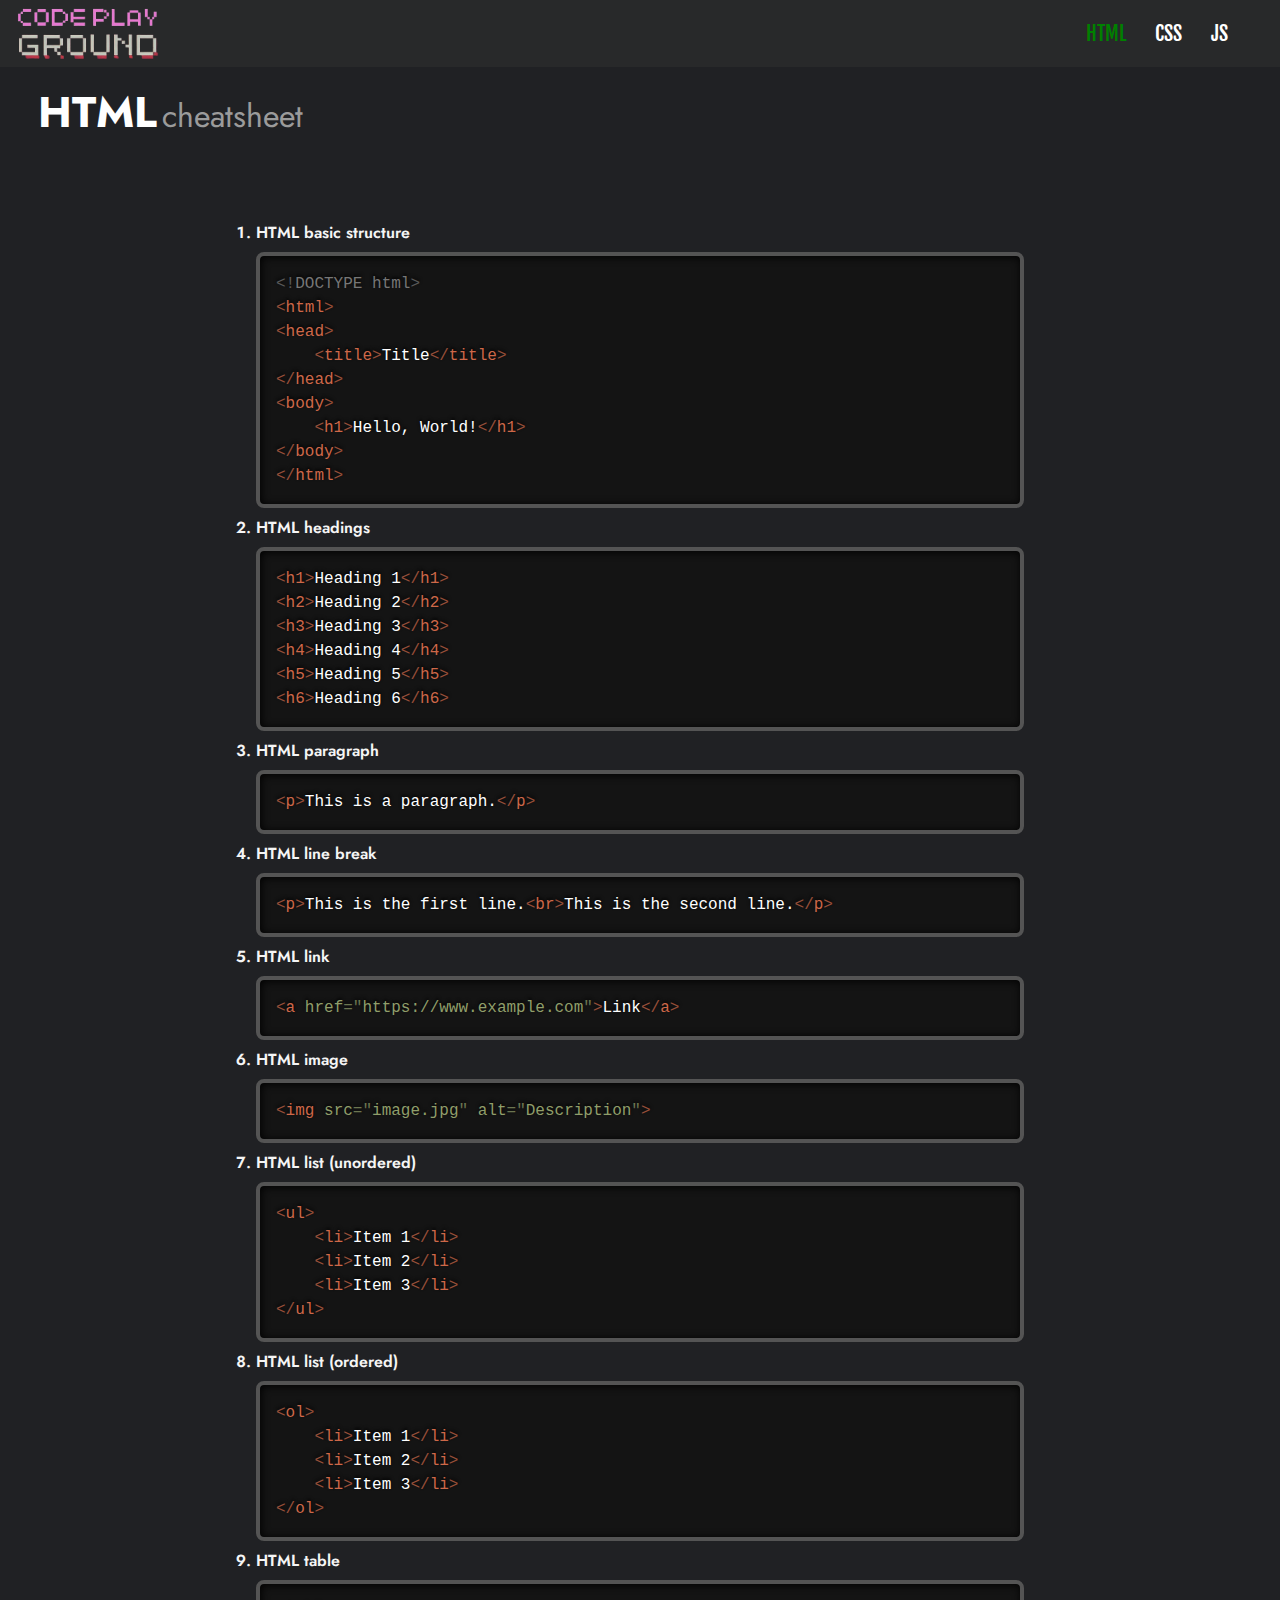
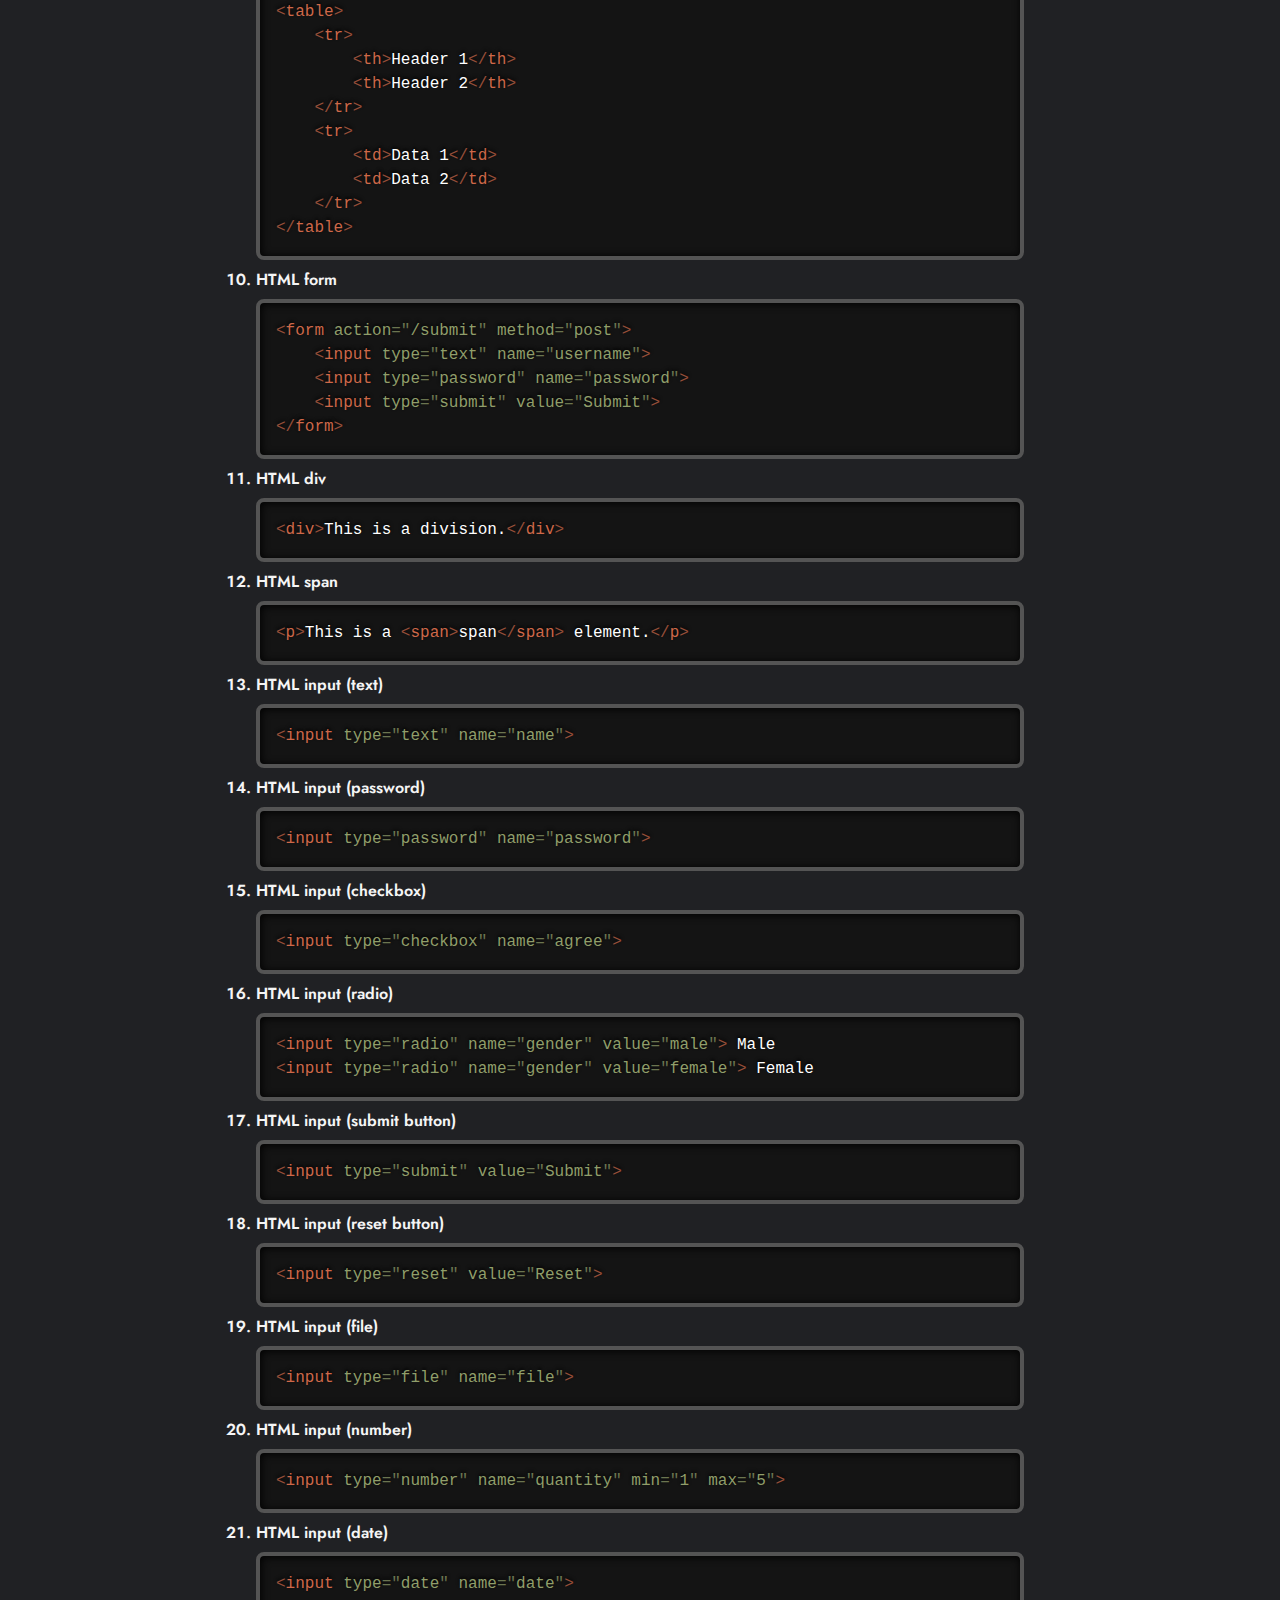
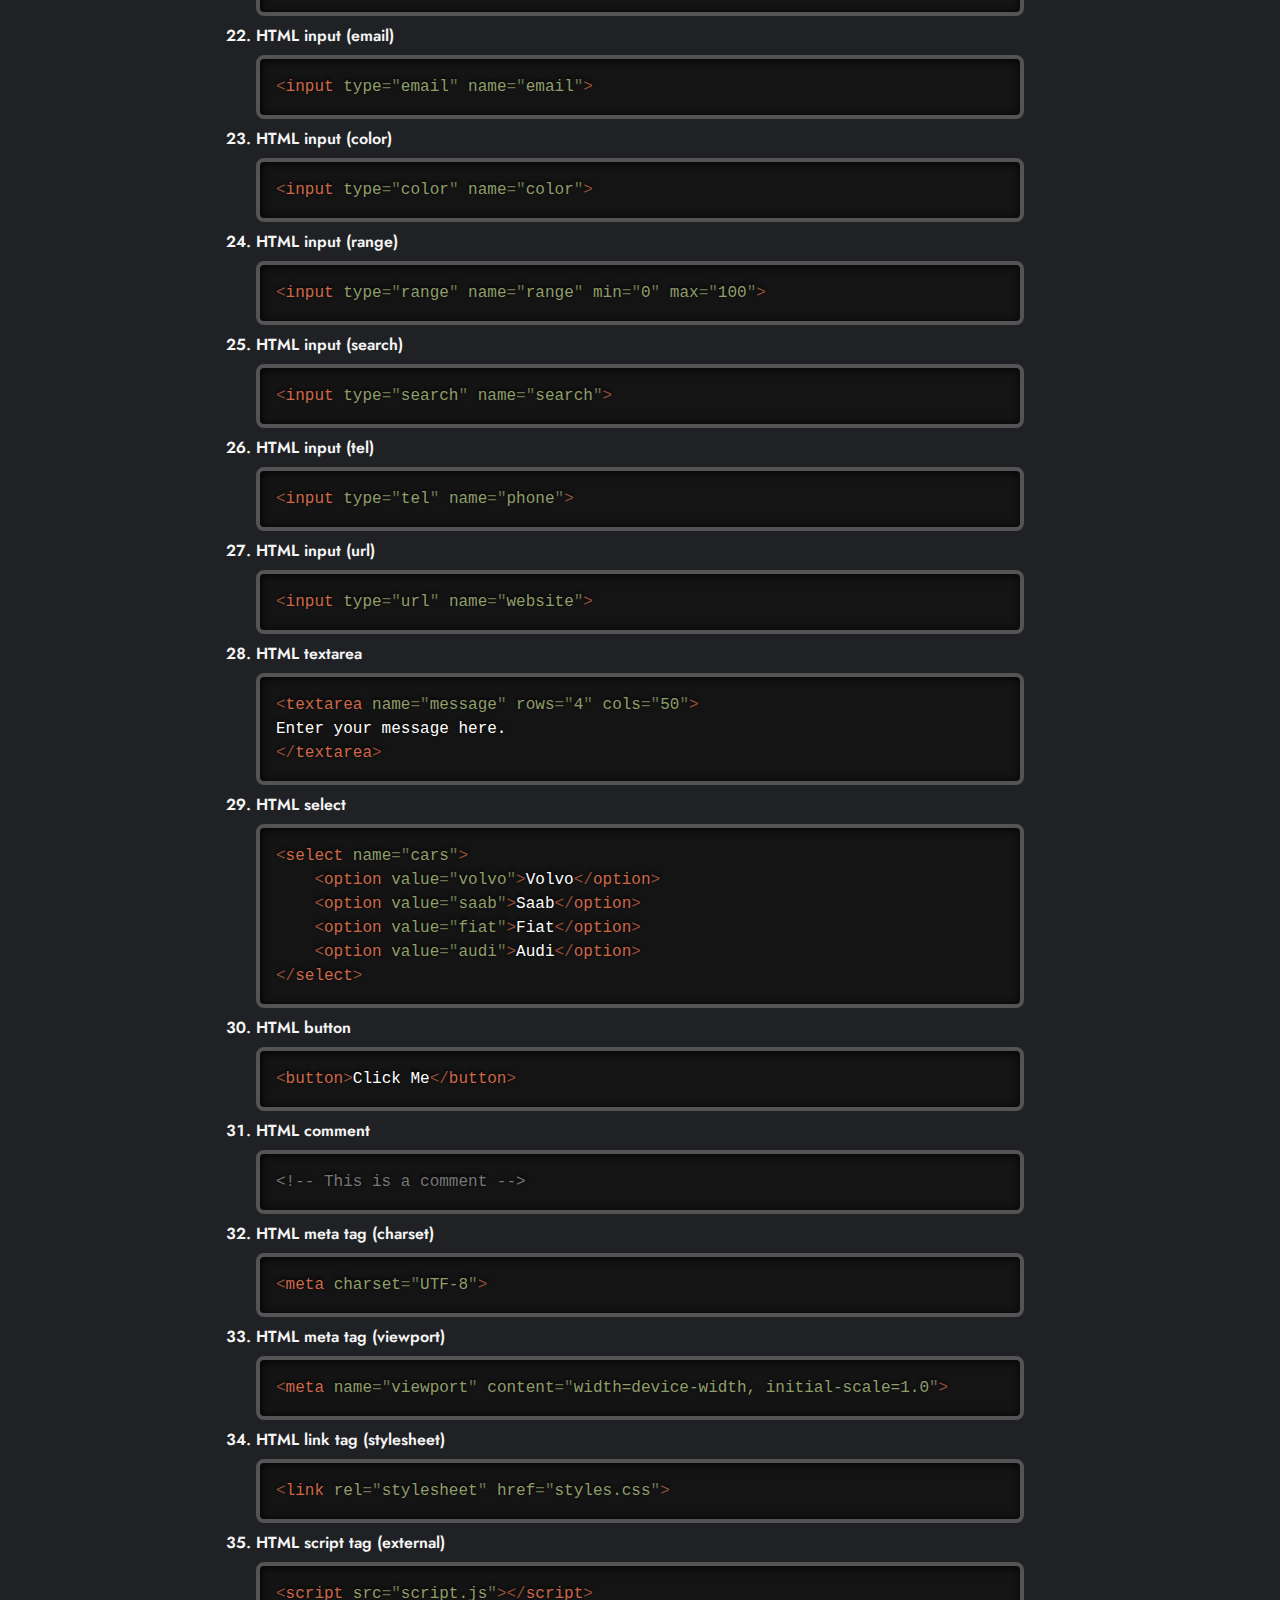
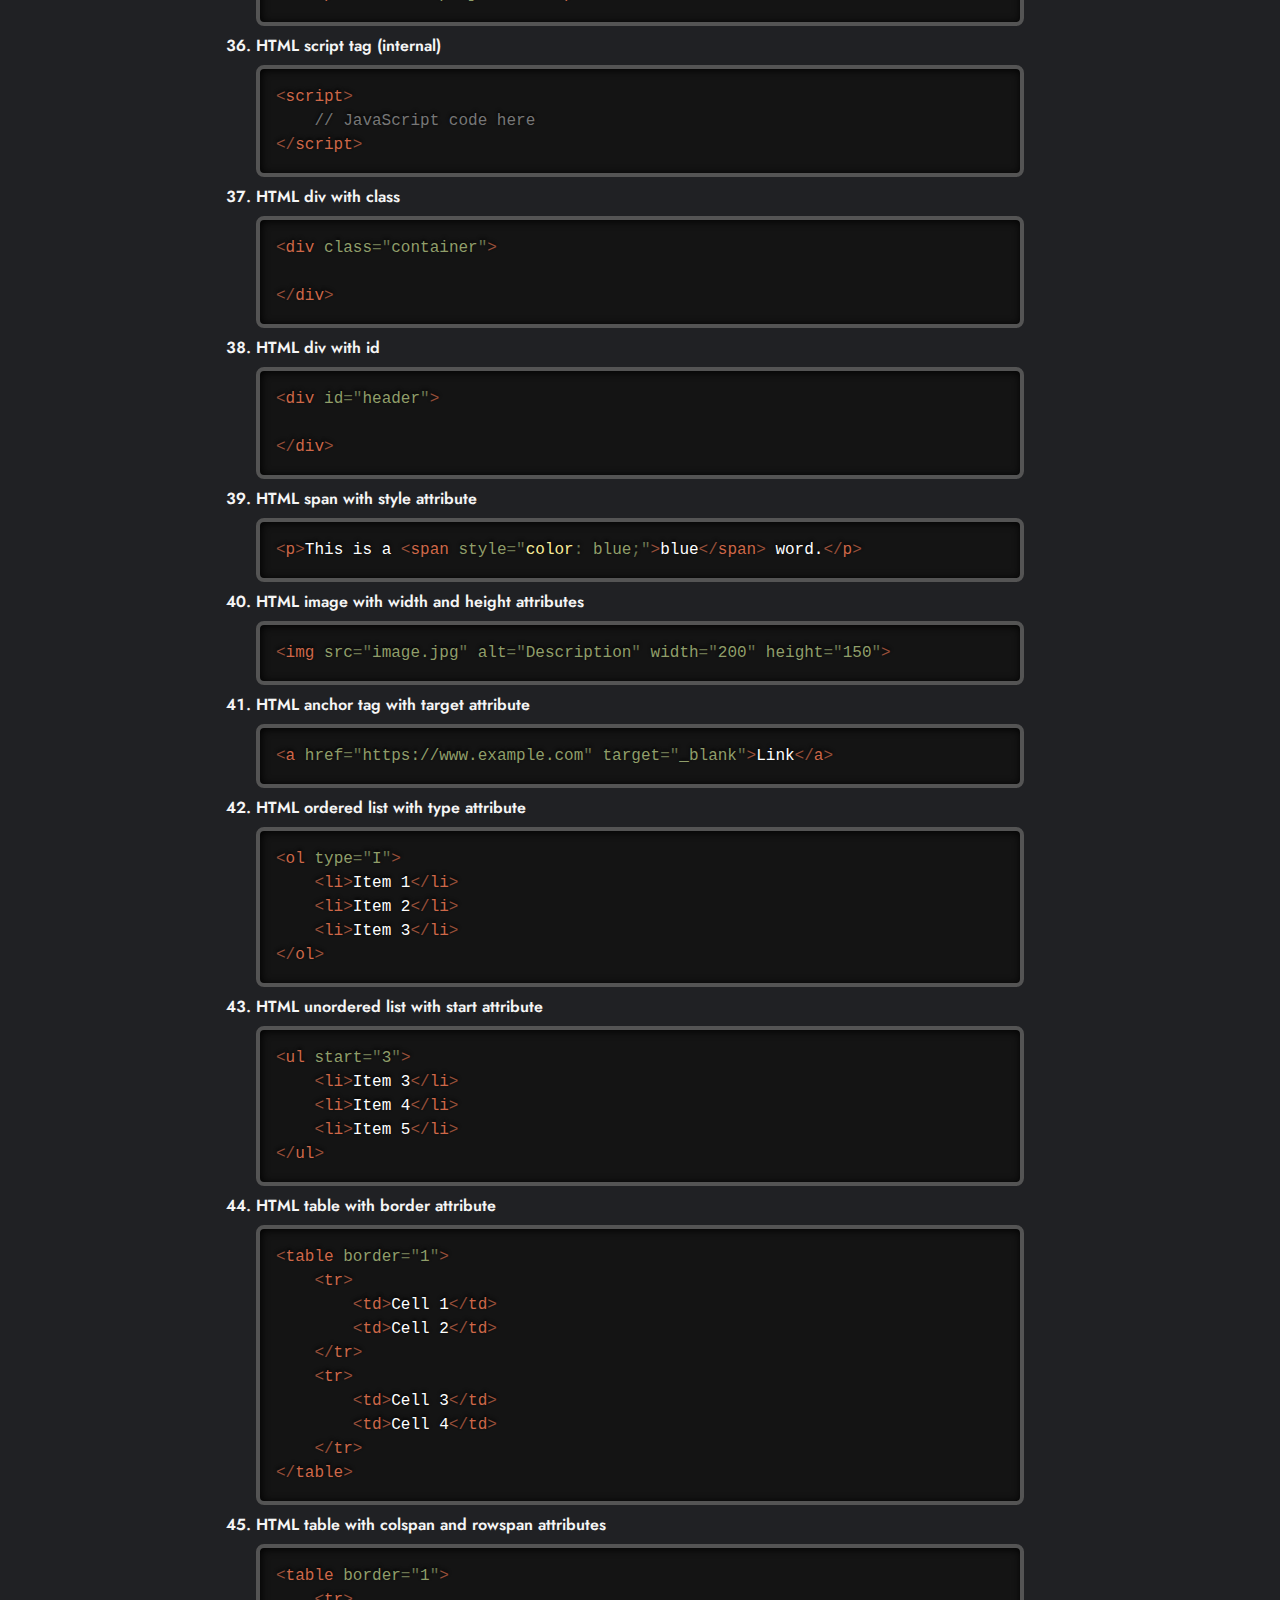
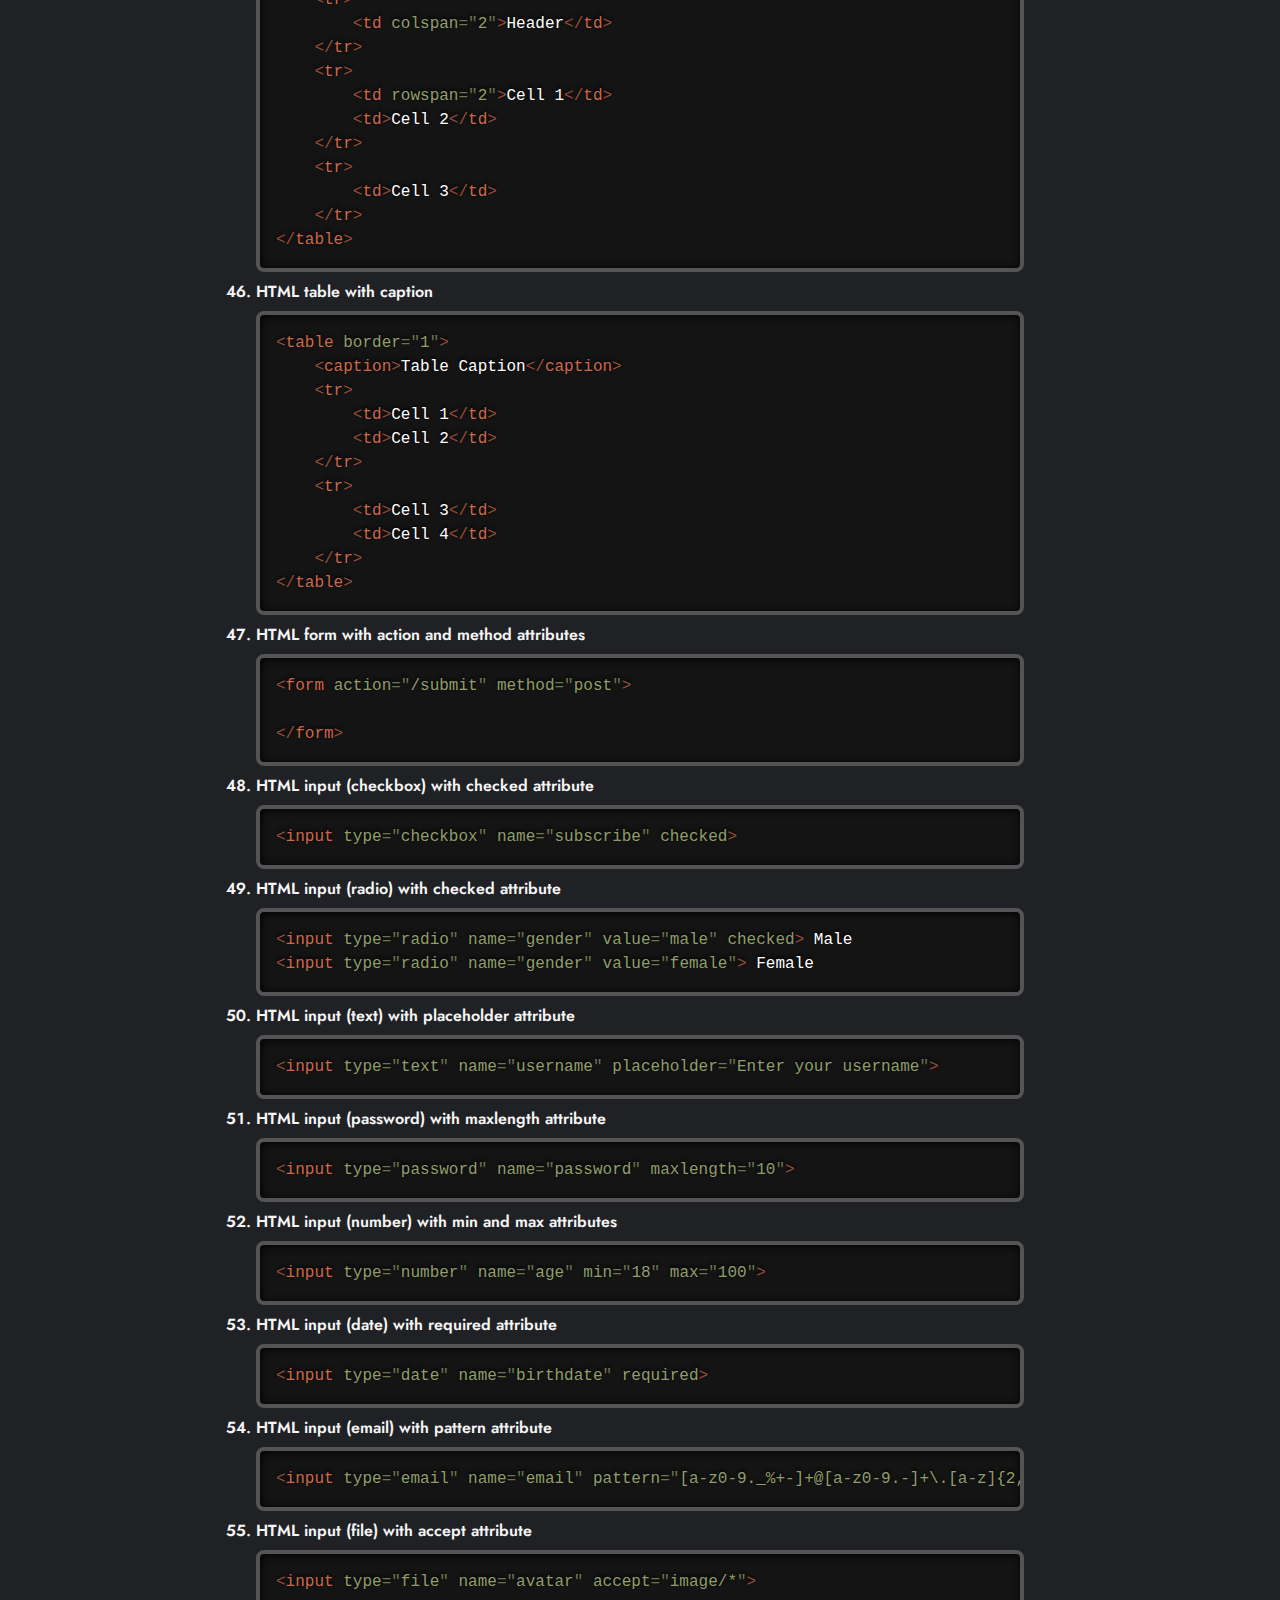
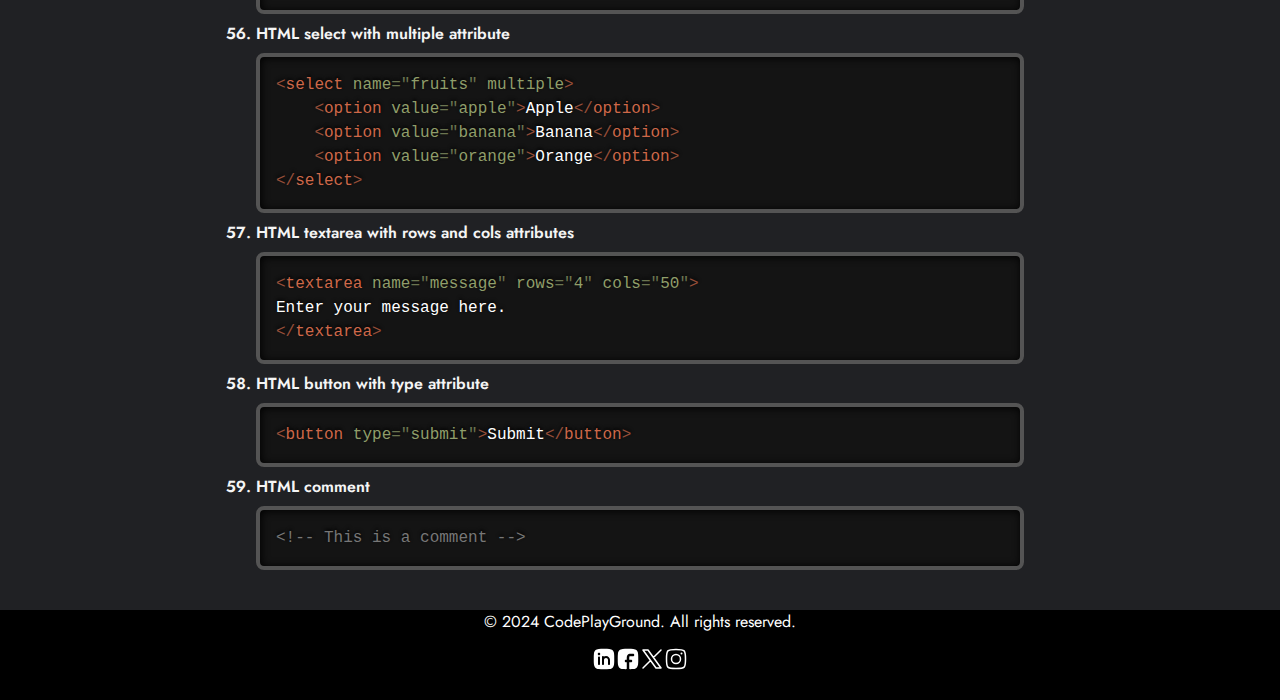
==== Cheatsheet/index.html @ c12b6647 "Initial commit" ====
<!DOCTYPE html>
<html lang="en">

<head>
    <meta charset="UTF-8">
    <meta name="viewport" content="width=device-width, initial-scale=1.0">
    <title>CodePlayGround · The most popular HTML, CSS, and JS library in the world.</title>
    <link rel="shortcut icon" href="img/fav.png" type="image/x-icon">
    <link rel="stylesheet" href="prism.css">
    <script src="js/prism.js"></script>
    <style>
        @import url('https://fonts.googleapis.com/css2?family=Fjalla+One&display=swap');
        @import url('https://fonts.googleapis.com/css2?family=Jost:ital,wght@0,100..900;1,100..900&display=swap');

        ::-webkit-scrollbar {
            width: 8px;
        }

        /* Track */
        ::-webkit-scrollbar-track {
            background: rgba(87, 87, 87, 0.475);
            /* Dark background color */
        }

        /* Handle */
        ::-webkit-scrollbar-thumb {
            background: grey;
        }

        /* Handle on hover */
        ::-webkit-scrollbar-thumb:hover {
            background: rgb(82, 82, 82);
            /* Darker color on hover */
        }

        * {
            margin: 0;
            padding: 0;
            font-optical-sizing: auto;
        }

        body {
            font-family: "Jost", sans-serif;
            background-color: #202124;

        }

        nav {
            display: flex;
            align-items: center;
            justify-content: space-between;
            background-color: #28292a;
            color: white;
            height: 67px;
        }

        nav a {
            font-family: "Fjalla One", sans-serif;
            text-decoration: none;
            color: whitesmoke;
            font-weight: 200;
            position: relative;
            right: 40px;
            margin: 12px;
            font-size: 20px;
        }

        nav a:hover {
            transition: all 0.3s;
            color: green;

        }

        .logo img {
            width: 175px;
            bottom: -3px;
            position: relative;
        }

        .logo svg {
            width: 34px;
        }

        .content {
            font-weight: 600;
        }

        .container {
            width: 60vw;
            margin: auto;
            padding: 32px 0;
        }

        .container ol li {
            font-weight: 600;
            color: whitesmoke;
        }

        .one a {
            color: green;
        }

        .two a {
            color: white;
        }

        .three a {
            color: white;
        }

        #progress {
            position: fixed;
            bottom: 20px;
            right: 10px;
            height: 60px;
            width: 60px;
            display: none;
            place-items: center;
            border-radius: 50%;
            box-shadow: 0 0 10px rgba(0, 0, 0, 0.2);
            cursor: pointer;

        }

        #progress-value {
            display: block;
            height: calc(100% - 15px);
            width: calc(100% - 15px);
            background-color: whitesmoke;
            border-radius: 50%;
            display: grid;
            place-items: center;
            font-size: 35px;
            color: black;
            font-weight: 700;
        }

        html {
            scroll-behavior: smooth;
        }

        .main {
            margin-left: 38px;
            margin-top: 14px;
        }

        footer {
            background-color: black;
            height: 7vw;
        }

        .footer {
            display: flex;
            justify-content: center;
            text-align: center;
            bottom: -14px;
            position: relative;
        }
        .copyright{
            display: flex;
            justify-content: center;
        }
    </style>
</head>

<body>
    <nav>
        <span class="logo">
            <img src="img/logo.png" alt="">
        </span>
        <span>
            <span class="one">
                <a href="">HTML</a>
                </div>
                <span class="two">
                    <a href="css.html">CSS</a>
                </span>
                <span class="three">
                    <a href="js.html">JS</a>
                </span>
            </span>
    </nav>
    <div class="main">
        <h1 style="color: white; font-size: 43px;">HTML</h1><span style="top: -50px;
    position: relative;
    left: 124px;
    font-size: 32px;color: #9b9b9b;">cheatsheet</span>
    </div>
    <div class="container">
        <ol>
            <li>HTML basic structure</li>
            <pre class="lang-html"><code>&lt;!DOCTYPE html&gt;
&lt;html&gt;
&lt;head&gt;
    &lt;title&gt;Title&lt;/title&gt;
&lt;/head&gt;
&lt;body&gt;
    &lt;h1&gt;Hello, World!&lt;/h1&gt;
&lt;/body&gt;
&lt;/html&gt;</code></pre>
            <li>HTML headings</li>
            <pre class="lang-html"><code>&lt;h1&gt;Heading 1&lt;/h1&gt;
&lt;h2&gt;Heading 2&lt;/h2&gt;
&lt;h3&gt;Heading 3&lt;/h3&gt;
&lt;h4&gt;Heading 4&lt;/h4&gt;
&lt;h5&gt;Heading 5&lt;/h5&gt;
&lt;h6&gt;Heading 6&lt;/h6&gt;</code></pre>
            <li>HTML paragraph</li>
            <pre class="lang-html"><code>&lt;p&gt;This is a paragraph.&lt;/p&gt;</code></pre>
            <li>HTML line break</li>
            <pre
                class="lang-html"><code>&lt;p&gt;This is the first line.&lt;br&gt;This is the second line.&lt;/p&gt;</code></pre>
            <li>HTML link</li>
            <pre class="lang-html"><code>&lt;a href="https://www.example.com"&gt;Link&lt;/a&gt;</code></pre>
            <li>HTML image</li>
            <pre class="lang-html"><code>&lt;img src="image.jpg" alt="Description"&gt;</code></pre>
            <li>HTML list (unordered)</li>
            <pre class="lang-html"><code>&lt;ul&gt;
    &lt;li&gt;Item 1&lt;/li&gt;
    &lt;li&gt;Item 2&lt;/li&gt;
    &lt;li&gt;Item 3&lt;/li&gt;
&lt;/ul&gt;</code></pre>
            <li>HTML list (ordered)</li>
            <pre class="lang-html"><code>&lt;ol&gt;
    &lt;li&gt;Item 1&lt;/li&gt;
    &lt;li&gt;Item 2&lt;/li&gt;
    &lt;li&gt;Item 3&lt;/li&gt;
&lt;/ol&gt;</code></pre>
            <li>HTML table</li>
            <pre class="lang-html"><code>&lt;table&gt;
    &lt;tr&gt;
        &lt;th&gt;Header 1&lt;/th&gt;
        &lt;th&gt;Header 2&lt;/th&gt;
    &lt;/tr&gt;
    &lt;tr&gt;
        &lt;td&gt;Data 1&lt;/td&gt;
        &lt;td&gt;Data 2&lt;/td&gt;
    &lt;/tr&gt;
&lt;/table&gt;</code></pre>
            <li>HTML form</li>
            <pre class="lang-html"><code>&lt;form action="/submit" method="post"&gt;
    &lt;input type="text" name="username"&gt;
    &lt;input type="password" name="password"&gt;
    &lt;input type="submit" value="Submit"&gt;
&lt;/form&gt;</code></pre>
            <li>HTML div</li>
            <pre class="lang-html"><code>&lt;div&gt;This is a division.&lt;/div&gt;</code></pre>
            <li>HTML span</li>
            <pre
                class="lang-html"><code>&lt;p&gt;This is a &lt;span&gt;span&lt;/span&gt; element.&lt;/p&gt;</code></pre>
            <li>HTML input (text)</li>
            <pre class="lang-html"><code>&lt;input type="text" name="name"&gt;</code></pre>
            <li>HTML input (password)</li>
            <pre class="lang-html"><code>&lt;input type="password" name="password"&gt;</code></pre>
            <li>HTML input (checkbox)</li>
            <pre class="lang-html"><code>&lt;input type="checkbox" name="agree"&gt;</code></pre>
            <li>HTML input (radio)</li>
            <pre class="lang-html"><code>&lt;input type="radio" name="gender" value="male"&gt; Male
&lt;input type="radio" name="gender" value="female"&gt; Female</code></pre>
            <li>HTML input (submit button)</li>
            <pre class="lang-html"><code>&lt;input type="submit" value="Submit"&gt;</code></pre>
            <li>HTML input (reset button)</li>
            <pre class="lang-html"><code>&lt;input type="reset" value="Reset"&gt;</code></pre>
            <li>HTML input (file)</li>
            <pre class="lang-html"><code>&lt;input type="file" name="file"&gt;</code></pre>
            <li>HTML input (number)</li>
            <pre class="lang-html"><code>&lt;input type="number" name="quantity" min="1" max="5"&gt;</code></pre>
            <li>HTML input (date)</li>
            <pre class="lang-html"><code>&lt;input type="date" name="date"&gt;</code></pre>
            <li>HTML input (email)</li>
            <pre class="lang-html"><code>&lt;input type="email" name="email"&gt;</code></pre>
            <li>HTML input (color)</li>
            <pre class="lang-html"><code>&lt;input type="color" name="color"&gt;</code></pre>
            <li>HTML input (range)</li>
            <pre class="lang-html"><code>&lt;input type="range" name="range" min="0" max="100"&gt;</code></pre>
            <li>HTML input (search)</li>
            <pre class="lang-html"><code>&lt;input type="search" name="search"&gt;</code></pre>
            <li>HTML input (tel)</li>
            <pre class="lang-html"><code>&lt;input type="tel" name="phone"&gt;</code></pre>
            <li>HTML input (url)</li>
            <pre class="lang-html"><code>&lt;input type="url" name="website"&gt;</code></pre>
            <li>HTML textarea</li>
            <pre class="lang-html"><code>&lt;textarea name="message" rows="4" cols="50"&gt;
Enter your message here.
&lt;/textarea&gt;</code></pre>
            <li>HTML select</li>
            <pre class="lang-html"><code>&lt;select name="cars"&gt;
    &lt;option value="volvo"&gt;Volvo&lt;/option&gt;
    &lt;option value="saab"&gt;Saab&lt;/option&gt;
    &lt;option value="fiat"&gt;Fiat&lt;/option&gt;
    &lt;option value="audi"&gt;Audi&lt;/option&gt;
&lt;/select&gt;</code></pre>
            <li>HTML button</li>
            <pre class="lang-html"><code>&lt;button&gt;Click Me&lt;/button&gt;</code></pre>
            <li>HTML comment</li>
            <pre class="lang-html"><code>&lt;!-- This is a comment --&gt;</code></pre>
            <li>HTML meta tag (charset)</li>
            <pre class="lang-html"><code>&lt;meta charset="UTF-8"&gt;</code></pre>
            <li>HTML meta tag (viewport)</li>
            <pre
                class="lang-html"><code>&lt;meta name="viewport" content="width=device-width, initial-scale=1.0"&gt;</code></pre>
            <li>HTML link tag (stylesheet)</li>
            <pre class="lang-html"><code>&lt;link rel="stylesheet" href="styles.css"&gt;</code></pre>
            <li>HTML script tag (external)</li>
            <pre class="lang-html"><code>&lt;script src="script.js"&gt;&lt;/script&gt;</code></pre>
            <li>HTML script tag (internal)</li>
            <pre class="lang-html"><code>&lt;script&gt;
    // JavaScript code here
&lt;/script&gt;</code></pre>
            <li>HTML div with class</li>
            <pre class="lang-html"><code>&lt;div class="container"&gt;
    <!-- Content here -->
&lt;/div&gt;</code></pre>
            <li>HTML div with id</li>
            <pre class="lang-html"><code>&lt;div id="header"&gt;
    <!-- Header content here -->
&lt;/div&gt;</code></pre>
            <li>HTML span with style attribute</li>
            <pre
                class="lang-html"><code>&lt;p&gt;This is a &lt;span style="color: blue;"&gt;blue&lt;/span&gt; word.&lt;/p&gt;</code></pre>
            <li>HTML image with width and height attributes</li>
            <pre
                class="lang-html"><code>&lt;img src="image.jpg" alt="Description" width="200" height="150"&gt;</code></pre>
            <li>HTML anchor tag with target attribute</li>
            <pre
                class="lang-html"><code>&lt;a href="https://www.example.com" target="_blank"&gt;Link&lt;/a&gt;</code></pre>
            <li>HTML ordered list with type attribute</li>
            <pre class="lang-html"><code>&lt;ol type="I"&gt;
    &lt;li&gt;Item 1&lt;/li&gt;
    &lt;li&gt;Item 2&lt;/li&gt;
    &lt;li&gt;Item 3&lt;/li&gt;
&lt;/ol&gt;</code></pre>
            <li>HTML unordered list with start attribute</li>
            <pre class="lang-html"><code>&lt;ul start="3"&gt;
    &lt;li&gt;Item 3&lt;/li&gt;
    &lt;li&gt;Item 4&lt;/li&gt;
    &lt;li&gt;Item 5&lt;/li&gt;
&lt;/ul&gt;</code></pre>
            <li>HTML table with border attribute</li>
            <pre class="lang-html"><code>&lt;table border="1"&gt;
    &lt;tr&gt;
        &lt;td&gt;Cell 1&lt;/td&gt;
        &lt;td&gt;Cell 2&lt;/td&gt;
    &lt;/tr&gt;
    &lt;tr&gt;
        &lt;td&gt;Cell 3&lt;/td&gt;
        &lt;td&gt;Cell 4&lt;/td&gt;
    &lt;/tr&gt;
&lt;/table&gt;</code></pre>
            <li>HTML table with colspan and rowspan attributes</li>
            <pre class="lang-html"><code>&lt;table border="1"&gt;
    &lt;tr&gt;
        &lt;td colspan="2"&gt;Header&lt;/td&gt;
    &lt;/tr&gt;
    &lt;tr&gt;
        &lt;td rowspan="2"&gt;Cell 1&lt;/td&gt;
        &lt;td&gt;Cell 2&lt;/td&gt;
    &lt;/tr&gt;
    &lt;tr&gt;
        &lt;td&gt;Cell 3&lt;/td&gt;
    &lt;/tr&gt;
&lt;/table&gt;</code></pre>
            <li>HTML table with caption</li>
            <pre class="lang-html"><code>&lt;table border="1"&gt;
    &lt;caption&gt;Table Caption&lt;/caption&gt;
    &lt;tr&gt;
        &lt;td&gt;Cell 1&lt;/td&gt;
        &lt;td&gt;Cell 2&lt;/td&gt;
    &lt;/tr&gt;
    &lt;tr&gt;
        &lt;td&gt;Cell 3&lt;/td&gt;
        &lt;td&gt;Cell 4&lt;/td&gt;
    &lt;/tr&gt;
&lt;/table&gt;</code></pre>
            <li>HTML form with action and method attributes</li>
            <pre class="lang-html"><code>&lt;form action="/submit" method="post"&gt;
    <!-- Form inputs here -->
&lt;/form&gt;</code></pre>
            <li>HTML input (checkbox) with checked attribute</li>
            <pre class="lang-html"><code>&lt;input type="checkbox" name="subscribe" checked&gt;</code></pre>
            <li>HTML input (radio) with checked attribute</li>
            <pre class="lang-html"><code>&lt;input type="radio" name="gender" value="male" checked&gt; Male
&lt;input type="radio" name="gender" value="female"&gt; Female</code></pre>
            <li>HTML input (text) with placeholder attribute</li>
            <pre
                class="lang-html"><code>&lt;input type="text" name="username" placeholder="Enter your username"&gt;</code></pre>
            <li>HTML input (password) with maxlength attribute</li>
            <pre class="lang-html"><code>&lt;input type="password" name="password" maxlength="10"&gt;</code></pre>
            <li>HTML input (number) with min and max attributes</li>
            <pre class="lang-html"><code>&lt;input type="number" name="age" min="18" max="100"&gt;</code></pre>
            <li>HTML input (date) with required attribute</li>
            <pre class="lang-html"><code>&lt;input type="date" name="birthdate" required&gt;</code></pre>
            <li>HTML input (email) with pattern attribute</li>
            <pre
                class="lang-html"><code>&lt;input type="email" name="email" pattern="[a-z0-9._%+-]+@[a-z0-9.-]+\.[a-z]{2,}$"&gt;</code></pre>
            <li>HTML input (file) with accept attribute</li>
            <pre class="lang-html"><code>&lt;input type="file" name="avatar" accept="image/*"&gt;</code></pre>
            <li>HTML select with multiple attribute</li>
            <pre class="lang-html"><code>&lt;select name="fruits" multiple&gt;
    &lt;option value="apple"&gt;Apple&lt;/option&gt;
    &lt;option value="banana"&gt;Banana&lt;/option&gt;
    &lt;option value="orange"&gt;Orange&lt;/option&gt;
&lt;/select&gt;</code></pre>
            <li>HTML textarea with rows and cols attributes</li>
            <pre class="lang-html"><code>&lt;textarea name="message" rows="4" cols="50"&gt;
Enter your message here.
&lt;/textarea&gt;</code></pre>
            <li>HTML button with type attribute</li>
            <pre class="lang-html"><code>&lt;button type="submit"&gt;Submit&lt;/button&gt;</code></pre>
            <li>HTML comment</li>
            <pre class="lang-html"><code>&lt;!-- This is a comment --&gt;</code></pre>


            <div id="progress">
                <span id="progress-value"><svg xmlns="http://www.w3.org/2000/svg" viewBox="0 0 24 24" width="24"
                        height="24" color="#000000" fill="none">
                        <path d="M18 15C18 15 13.5811 9.00001 12 9C10.4188 8.99999 6 15 6 15" stroke="currentColor"
                            stroke-width="3.5" stroke-linecap="round" stroke-linejoin="round" />
                    </svg></span>
            </div>
        </ol>
    </div>

    <footer>
        <div class="copyright">
            <p style="color: white;">&copy; 2024 CodePlayGround. All rights reserved.</p>
        </div>
        <div class="footer">
            <a href="https://www.linkedin.com/in/arhamhussain/"><img class="" src="svg/linkedin.svg"></a>
            <a href="https://www.facebook.com"><img class="" src="svg/fb.svg"></a>
            <a href="https://www.twitter.com"><img class="" src="svg/x.svg"></a>
            <a href="https://www.instagram.com"><img class="" src="svg/insta.svg"></a>
        </div>
    </footer>
</body>

</html>
---- Cheatsheet/prism.css ----
/* PrismJS 1.29.0
https://prismjs.com/download.html#themes=prism-twilight&languages=markup+css+clike+javascript&plugins=toolbar+copy-to-clipboard */
code[class*=language-],
pre[class*=language-] {
    color: #fff;
    background: 0 0;
    font-family: Consolas, Monaco, 'Andale Mono', 'Ubuntu Mono', monospace;
    font-size: 1em;
    text-align: left;
    text-shadow: 0 -.1em .2em #000;
    white-space: pre;
    word-spacing: normal;
    word-break: normal;
    word-wrap: normal;
    line-height: 1.5;
    -moz-tab-size: 4;
    -o-tab-size: 4;
    tab-size: 4;
    -webkit-hyphens: none;
    -moz-hyphens: none;
    -ms-hyphens: none;
    hyphens: none
}

:not(pre)>code[class*=language-],
pre[class*=language-] {
    background: #141414
}

pre[class*=language-] {
    border-radius: .5em;
    border: .3em solid #545454;
    box-shadow: 1px 1px .5em #000 inset;
    margin: .5em 0;
    overflow: auto;
    padding: 1em
}

pre[class*=language-]::-moz-selection {
    background: #27292a
}

pre[class*=language-]::selection {
    background: #27292a
}

code[class*=language-] ::-moz-selection,
code[class*=language-]::-moz-selection,
pre[class*=language-] ::-moz-selection,
pre[class*=language-]::-moz-selection {
    text-shadow: none;
    background: hsla(0, 0%, 93%, .15)
}

code[class*=language-] ::selection,
code[class*=language-]::selection,
pre[class*=language-] ::selection,
pre[class*=language-]::selection {
    text-shadow: none;
    background: hsla(0, 0%, 93%, .15)
}

:not(pre)>code[class*=language-] {
    border-radius: .3em;
    border: .13em solid #545454;
    box-shadow: 1px 1px .3em -.1em #000 inset;
    padding: .15em .2em .05em;
    white-space: normal
}

.token.cdata,
.token.comment,
.token.doctype,
.token.prolog {
    color: #777
}

.token.punctuation {
    opacity: .7
}

.token.namespace {
    opacity: .7
}

.token.boolean,
.token.deleted,
.token.number,
.token.tag {
    color: #ce6849
}

.token.builtin,
.token.constant,
.token.keyword,
.token.property,
.token.selector,
.token.symbol {
    color: #f9ed99
}

.language-css .token.string,
.style .token.string,
.token.attr-name,
.token.attr-value,
.token.char,
.token.entity,
.token.inserted,
.token.operator,
.token.string,
.token.url,
.token.variable {
    color: #909e6a
}

.token.atrule {
    color: #7385a5
}

.token.important,
.token.regex {
    color: #e8c062
}

.token.bold,
.token.important {
    font-weight: 700
}

.token.italic {
    font-style: italic
}

.token.entity {
    cursor: help
}

.language-markup .token.attr-name,
.language-markup .token.punctuation,
.language-markup .token.tag {
    color: #ac885c
}

.token {
    position: relative;
    z-index: 1
}

.line-highlight.line-highlight {
    background: hsla(0, 0%, 33%, .25);
    background: linear-gradient(to right, hsla(0, 0%, 33%, .1) 70%, hsla(0, 0%, 33%, 0));
    border-bottom: 1px dashed #545454;
    border-top: 1px dashed #545454;
    margin-top: .75em;
    z-index: 0
}

.line-highlight.line-highlight:before,
.line-highlight.line-highlight[data-end]:after {
    background-color: #8693a6;
    color: #f4f1ef
}

div.code-toolbar {
    position: relative
}

div.code-toolbar>.toolbar {
    position: absolute;
    z-index: 10;
    top: .3em;
    right: .2em;
    transition: opacity .3s ease-in-out;
    opacity: 0
}

div.code-toolbar:hover>.toolbar {
    opacity: 1
}

div.code-toolbar:focus-within>.toolbar {
    opacity: 1
}

div.code-toolbar>.toolbar>.toolbar-item {
    display: inline-block
}

div.code-toolbar>.toolbar>.toolbar-item>a {
    cursor: pointer
}

div.code-toolbar>.toolbar>.toolbar-item>button {
    background: 0 0;
    border: 0;
    color: inherit;
    font: inherit;
    line-height: normal;
    overflow: visible;
    padding: 0;
    position: relative;
    left: -5px;
    -webkit-user-select: none;
    -moz-user-select: none;
    -ms-user-select: none
}

div.code-toolbar>.toolbar>.toolbar-item>a,
div.code-toolbar>.toolbar>.toolbar-item>button,
div.code-toolbar>.toolbar>.toolbar-item>span {
    color: #bbb;
    font-size: .8em;
    padding: 0 .5em;
    background: #f5f2f0;
    background: rgba(224, 224, 224, .2);
    box-shadow: 0 2px 0 0 rgba(0, 0, 0, .2);
    border-radius: .5em
}

div.code-toolbar>.toolbar>.toolbar-item>a:focus,
div.code-toolbar>.toolbar>.toolbar-item>a:hover,
div.code-toolbar>.toolbar>.toolbar-item>button:focus,
div.code-toolbar>.toolbar>.toolbar-item>button:hover,
div.code-toolbar>.toolbar>.toolbar-item>span:focus,
div.code-toolbar>.toolbar>.toolbar-item>span:hover {
    transition: all 0.4s;
    font-weight: 700;
    color: cadetblue;
    text-decoration: none
}
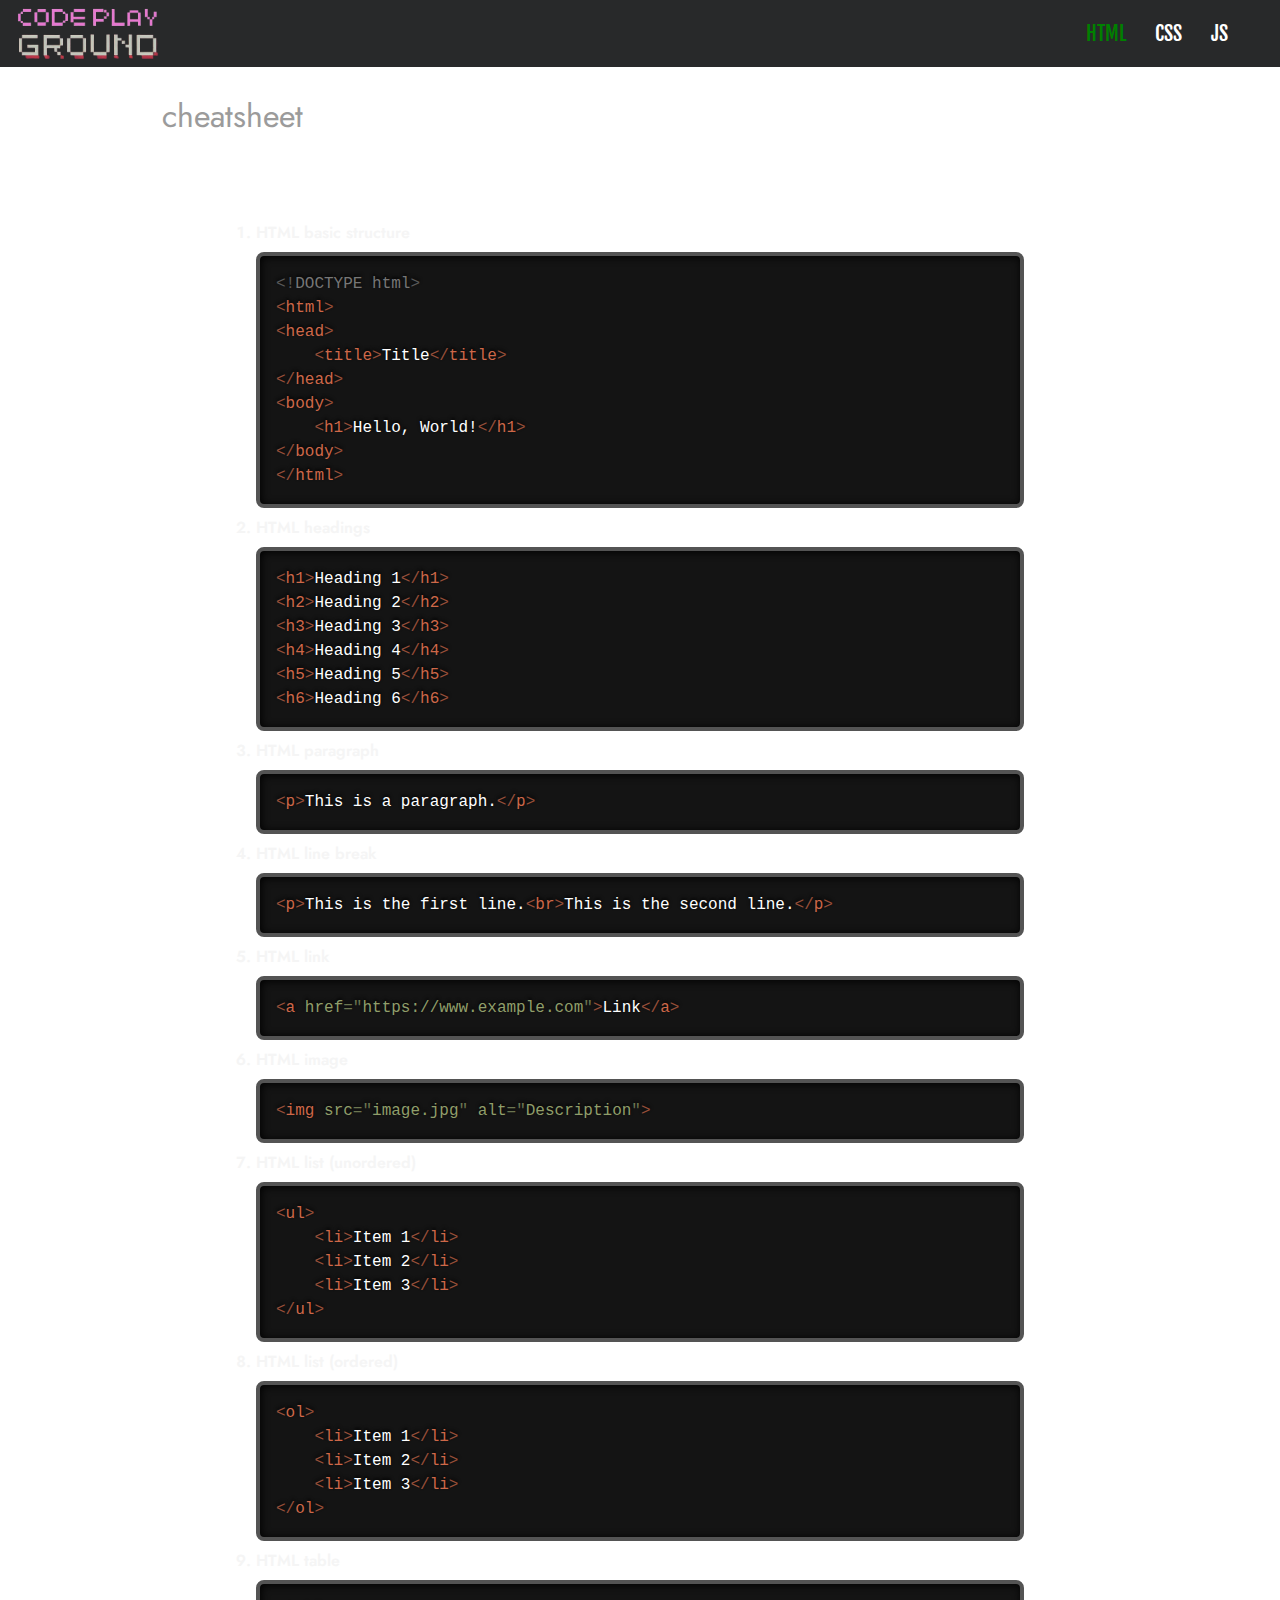
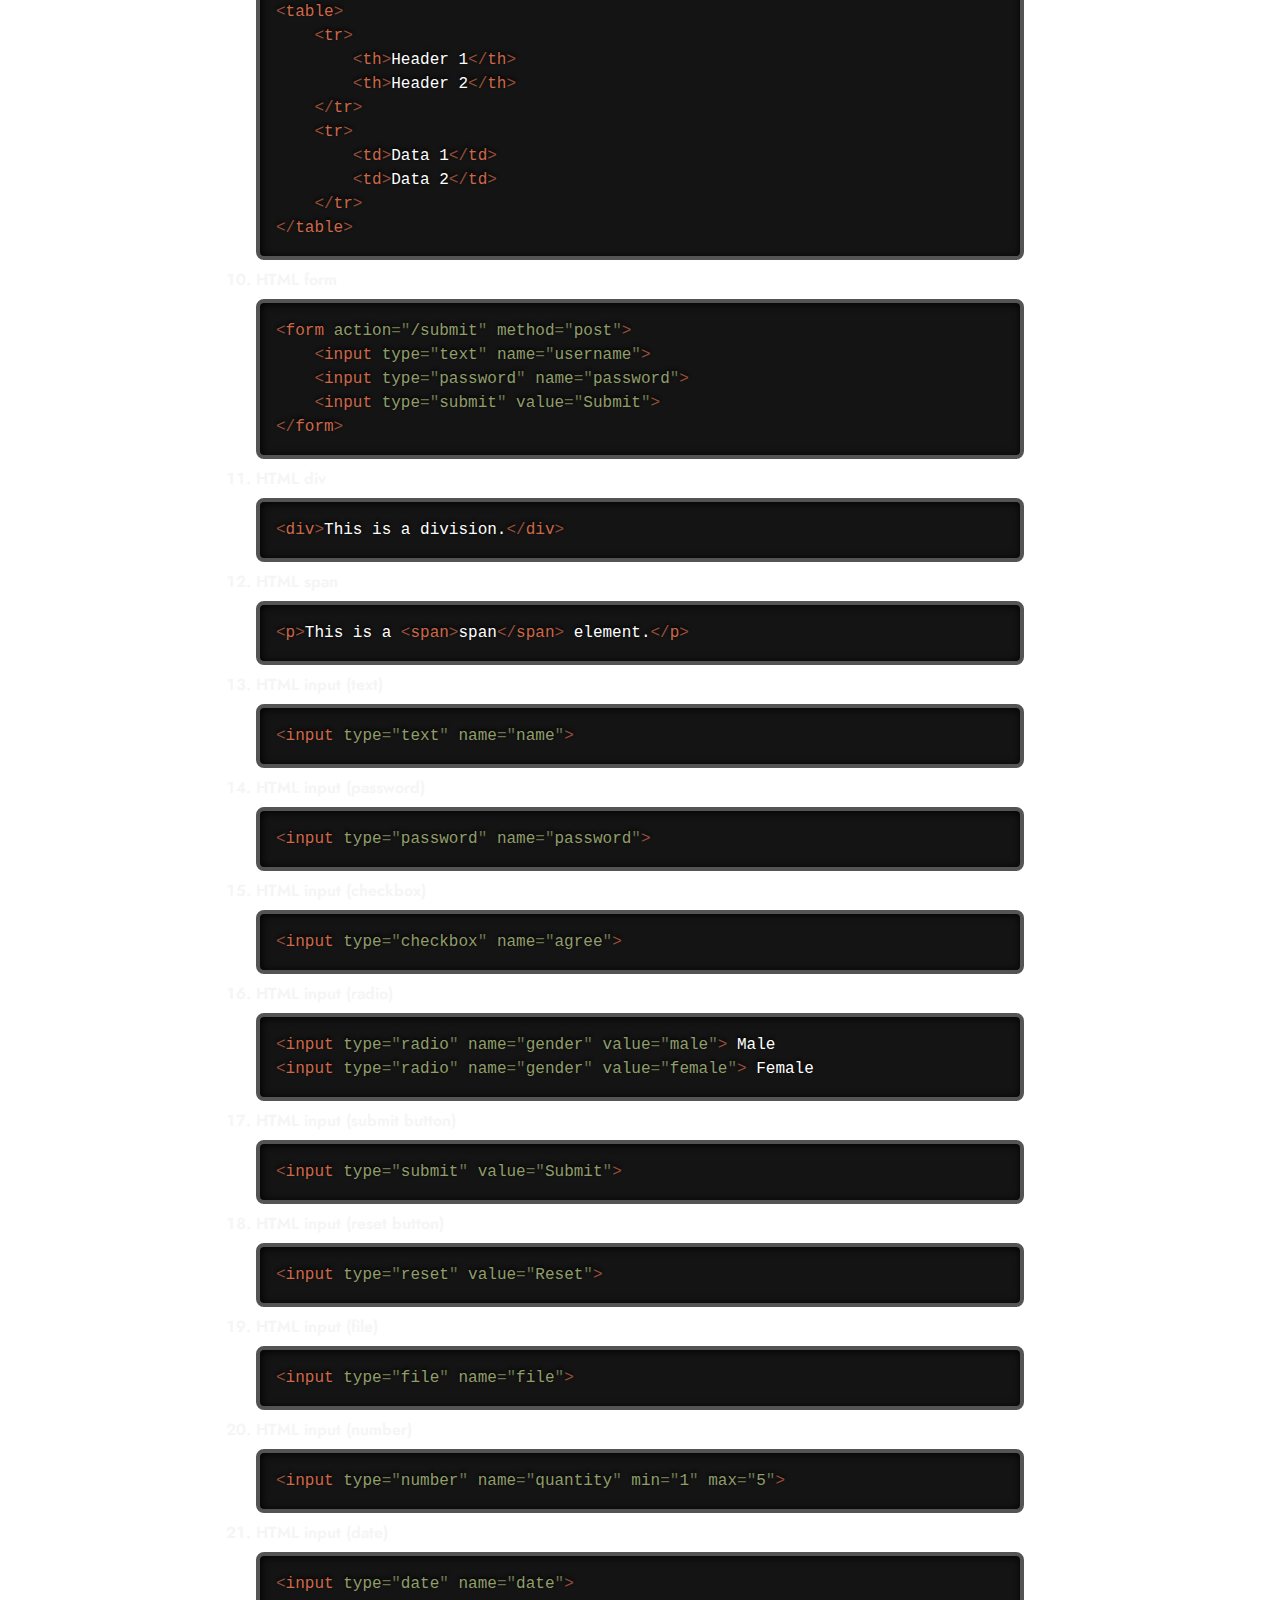
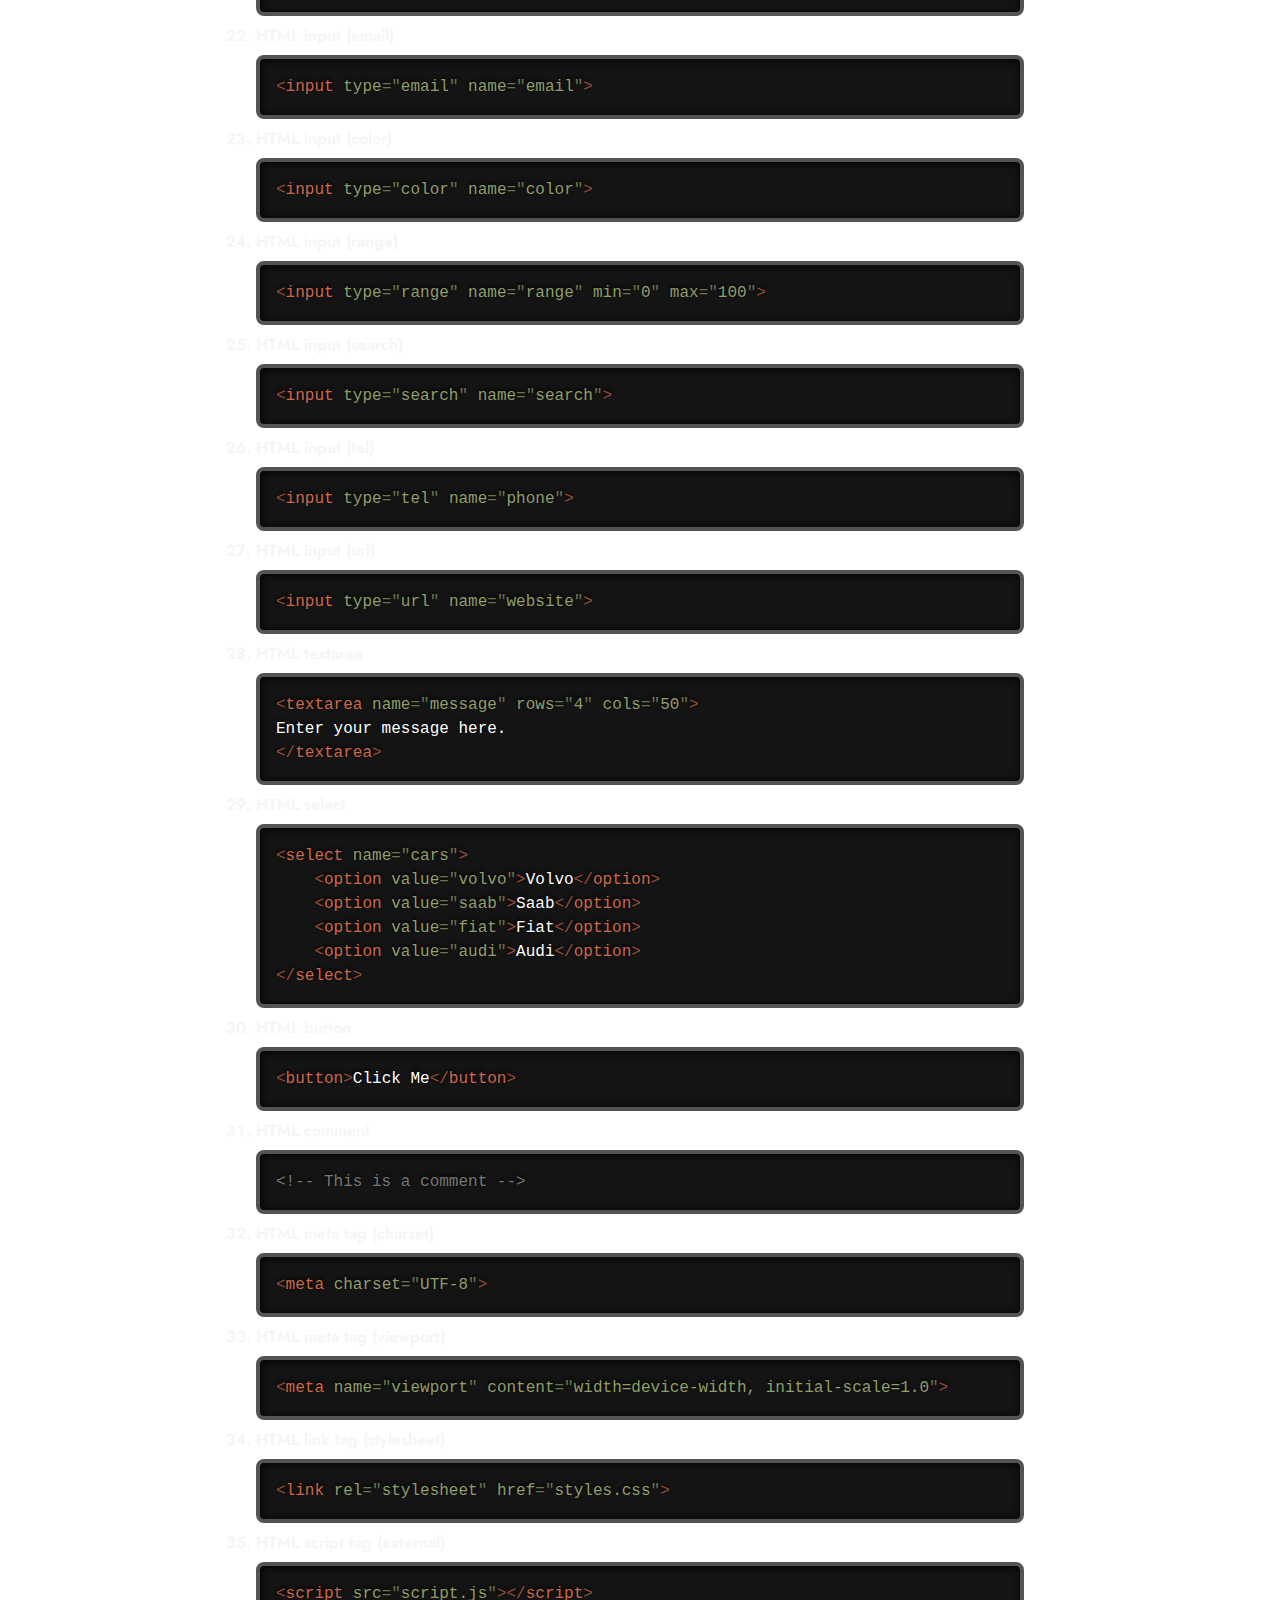
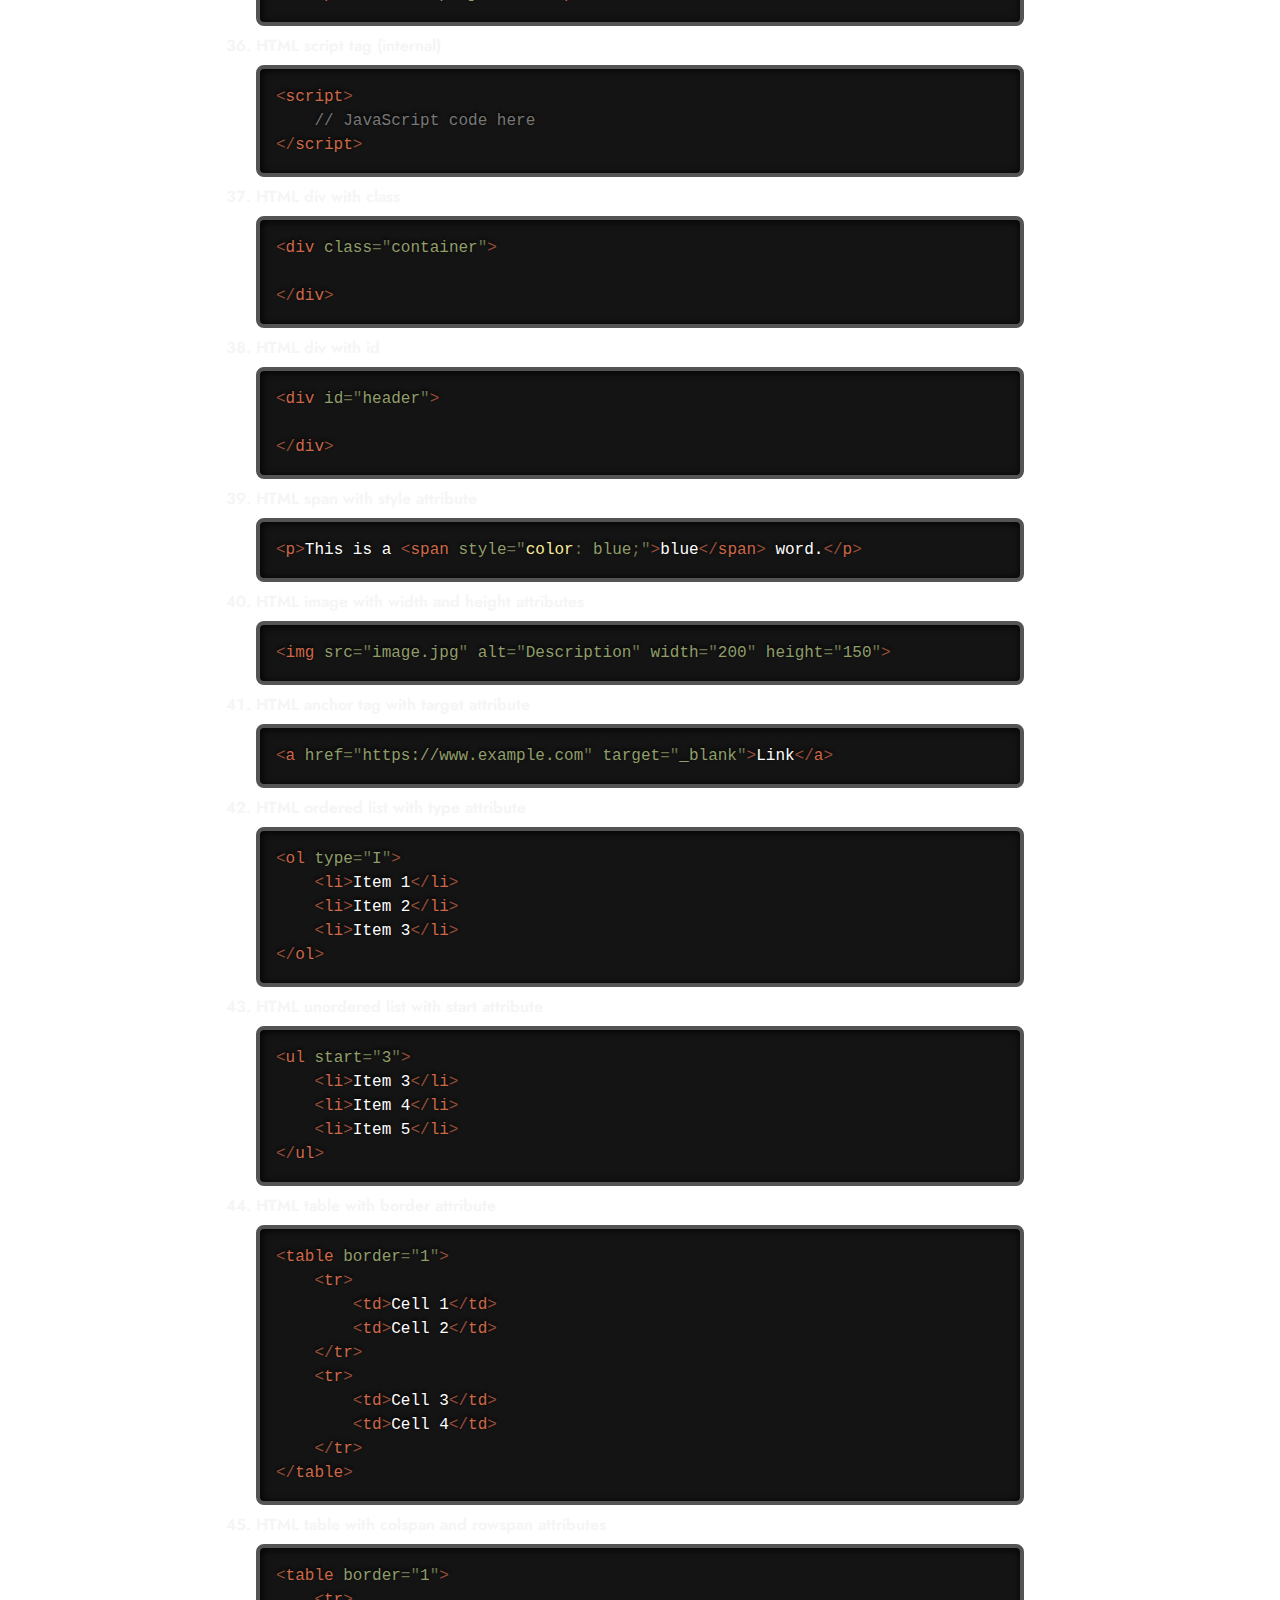
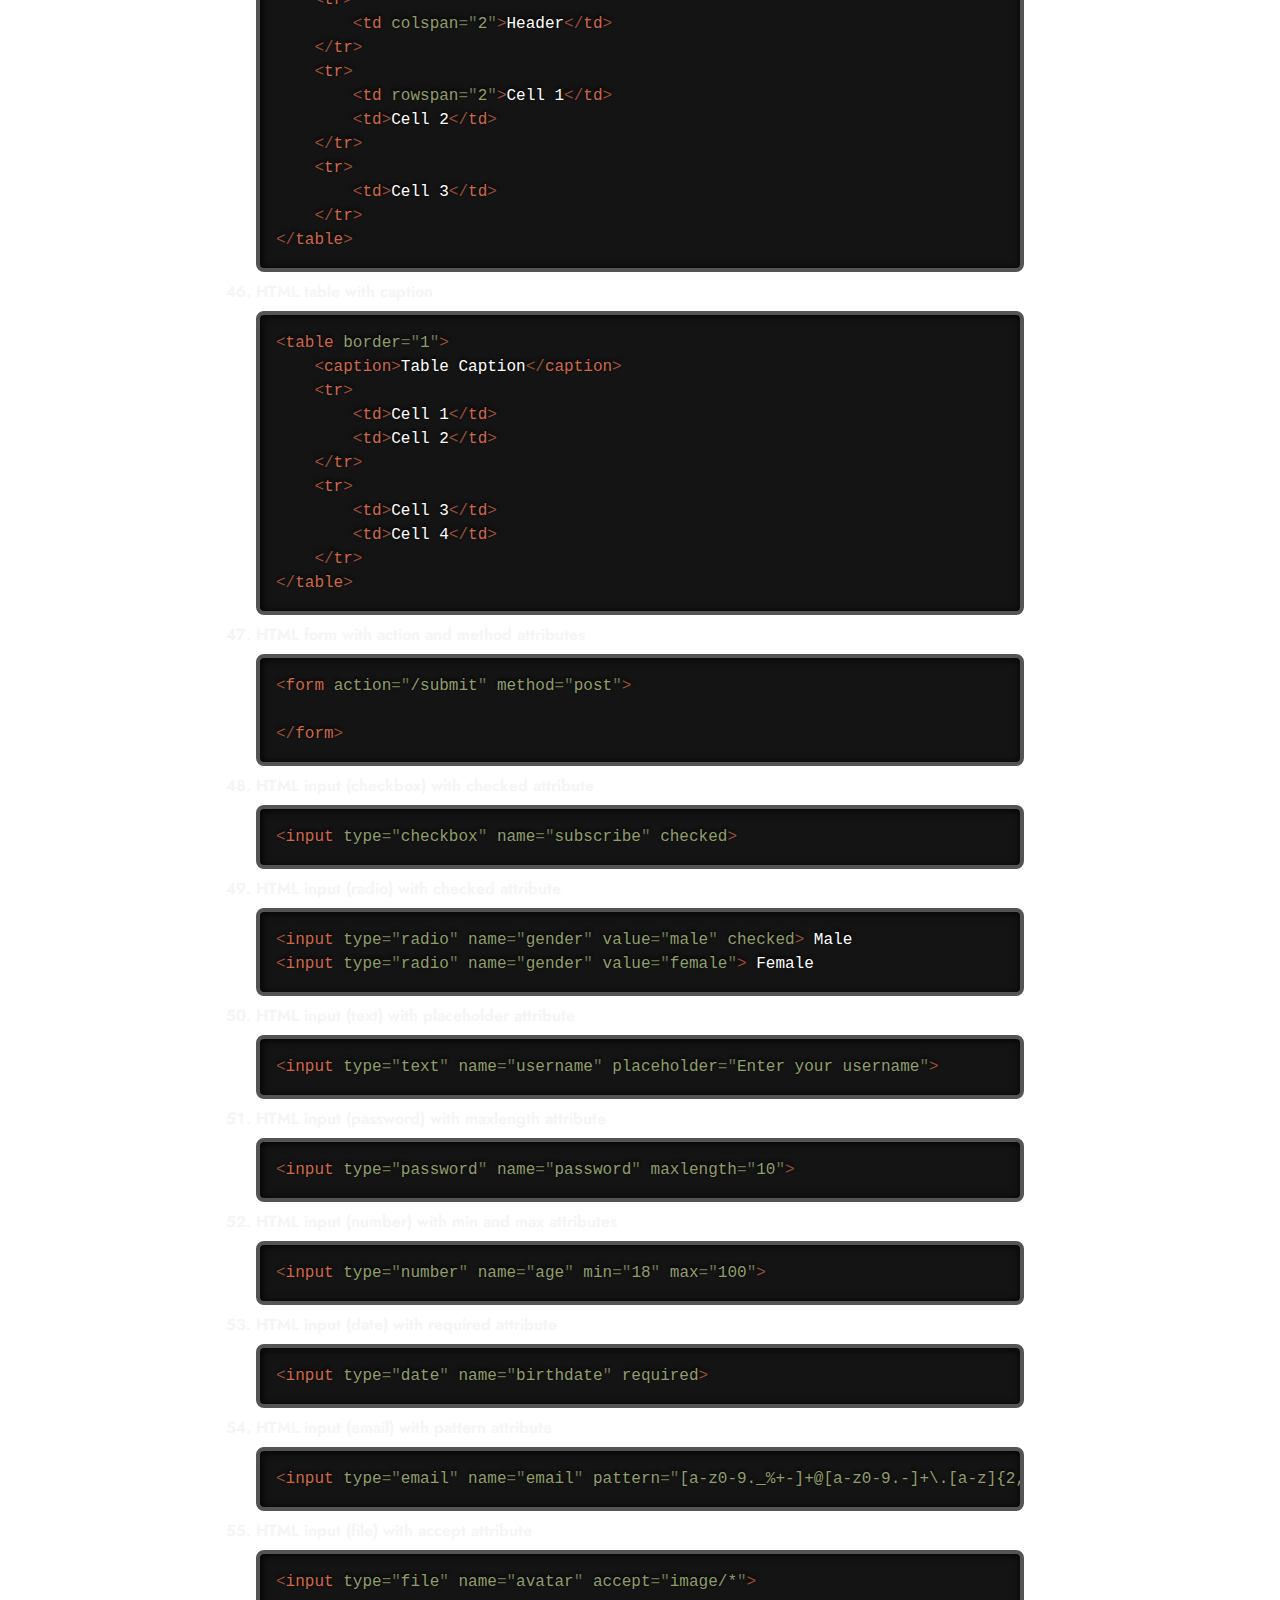
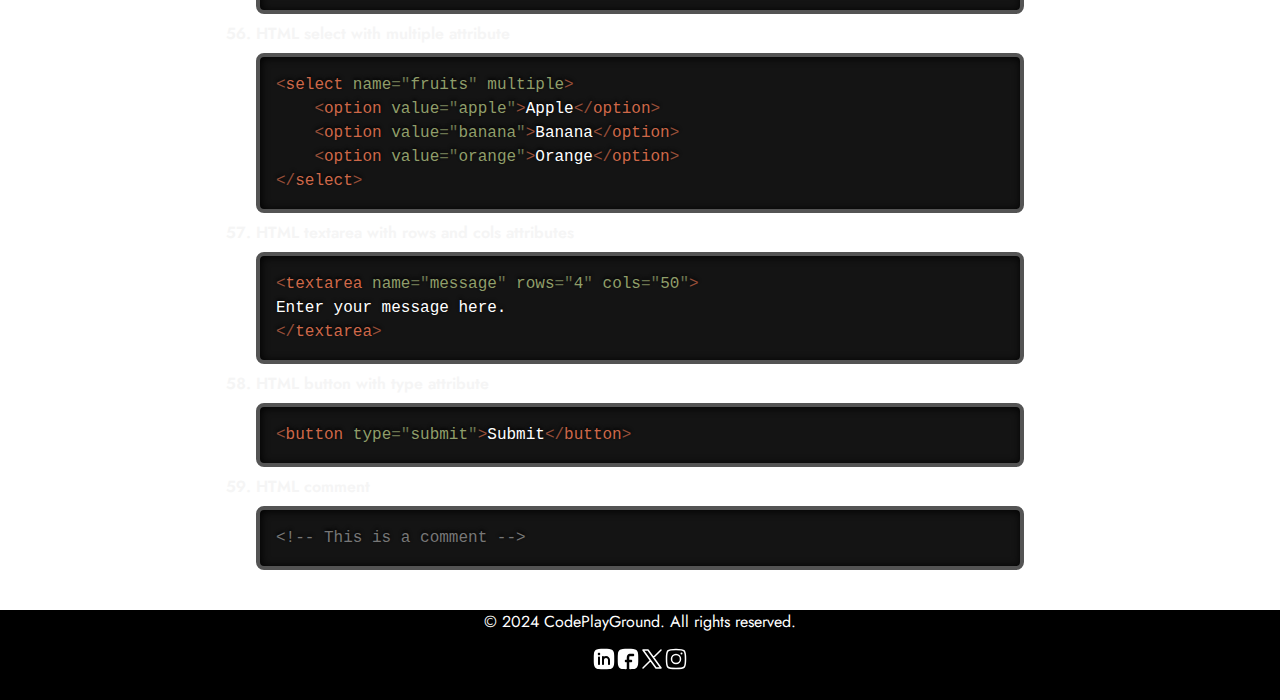
==== commit 0b9b3dfe: "Update index.html" ====
--- a/Cheatsheet/index.html
+++ b/Cheatsheet/index.html
@@ -41,7 +41,7 @@
 
         body {
             font-family: "Jost", sans-serif;
-            background-color: #202124;
+          
 
         }
 
@@ -434,4 +434,4 @@
     </footer>
 </body>
 
-</html>+</html>
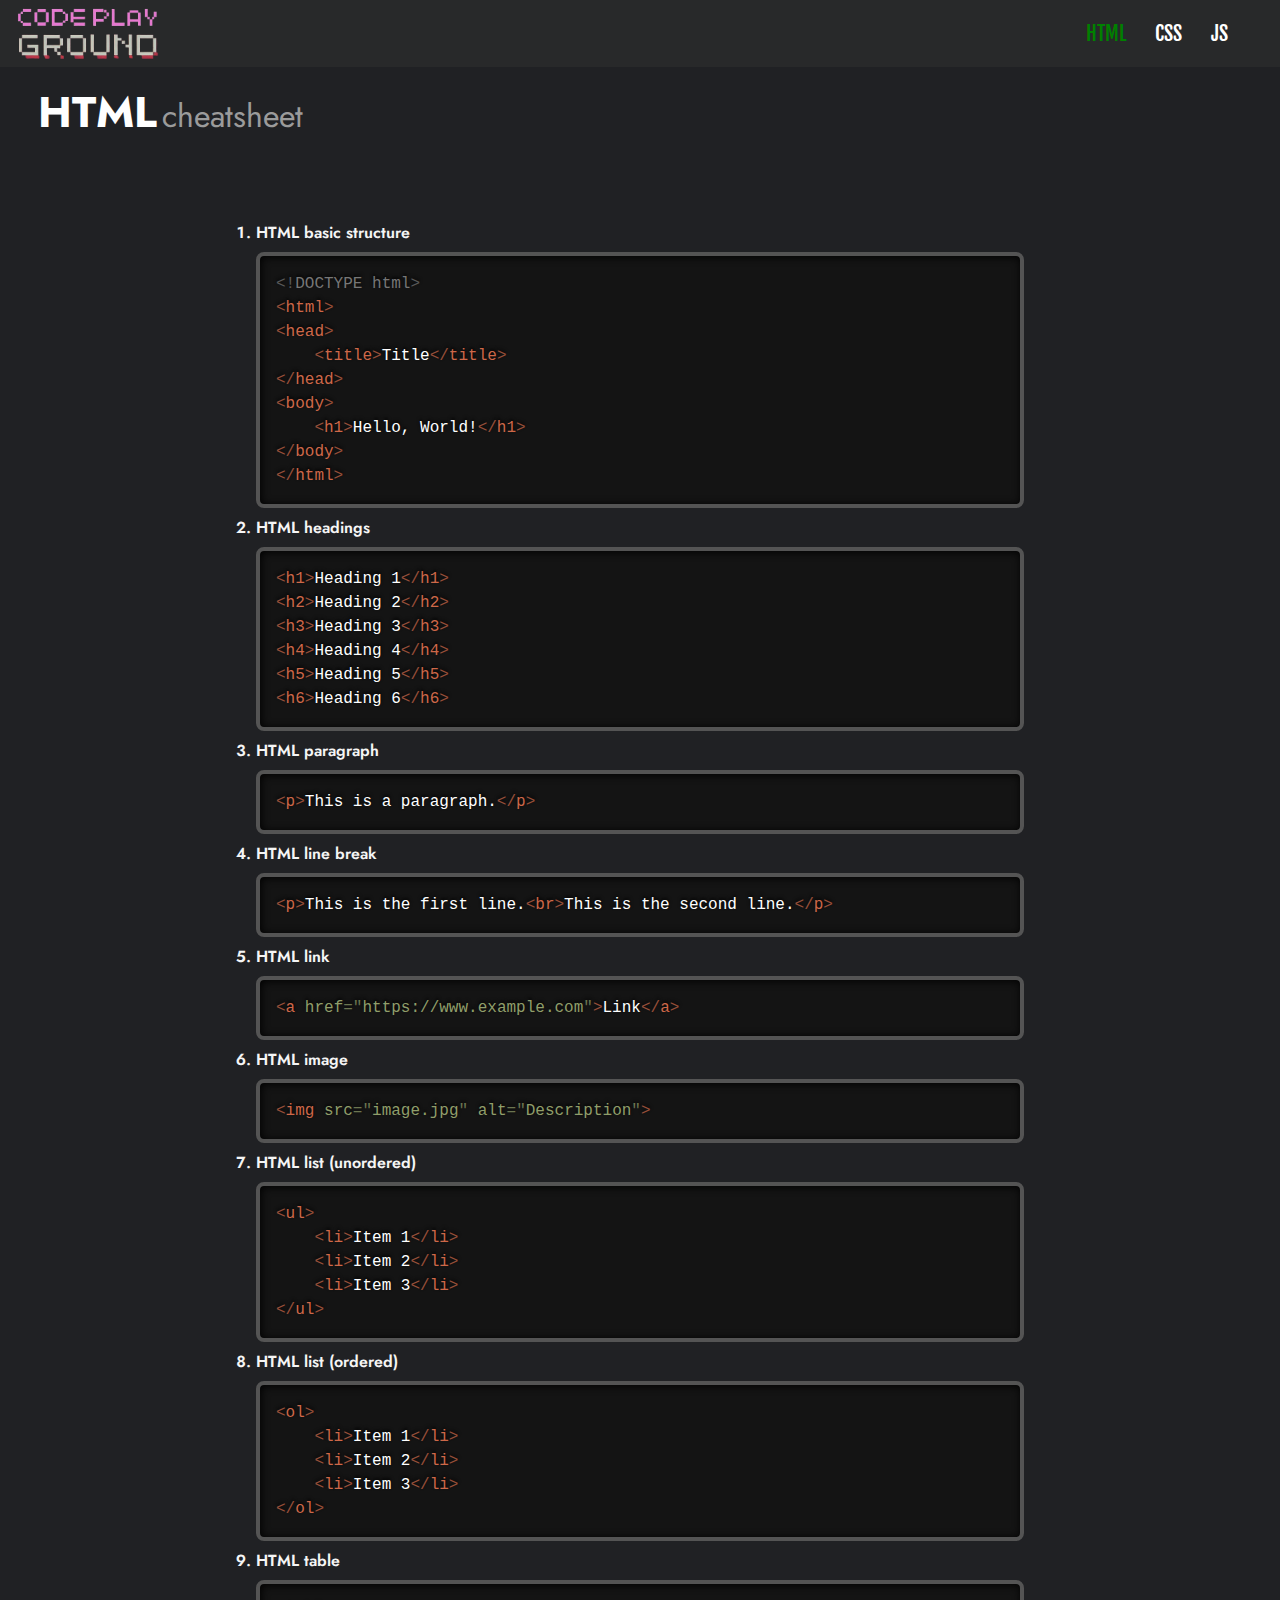
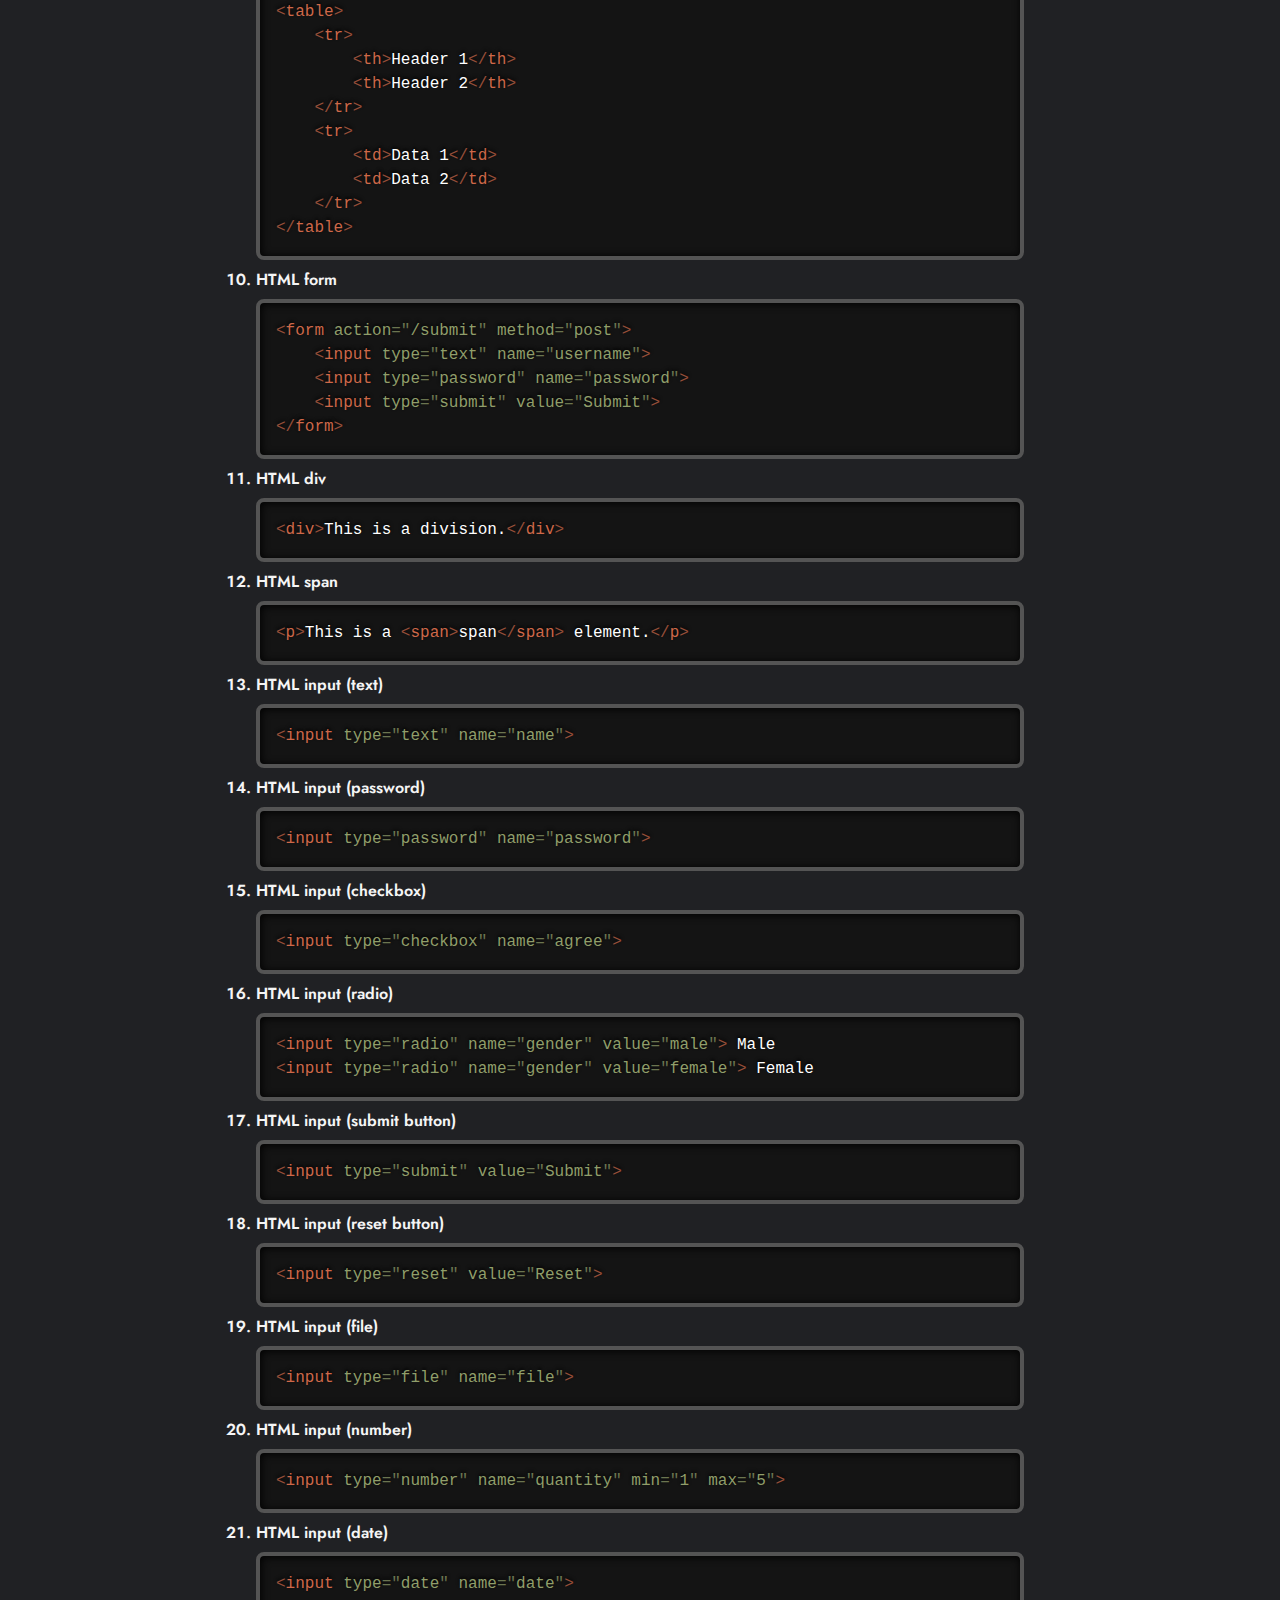
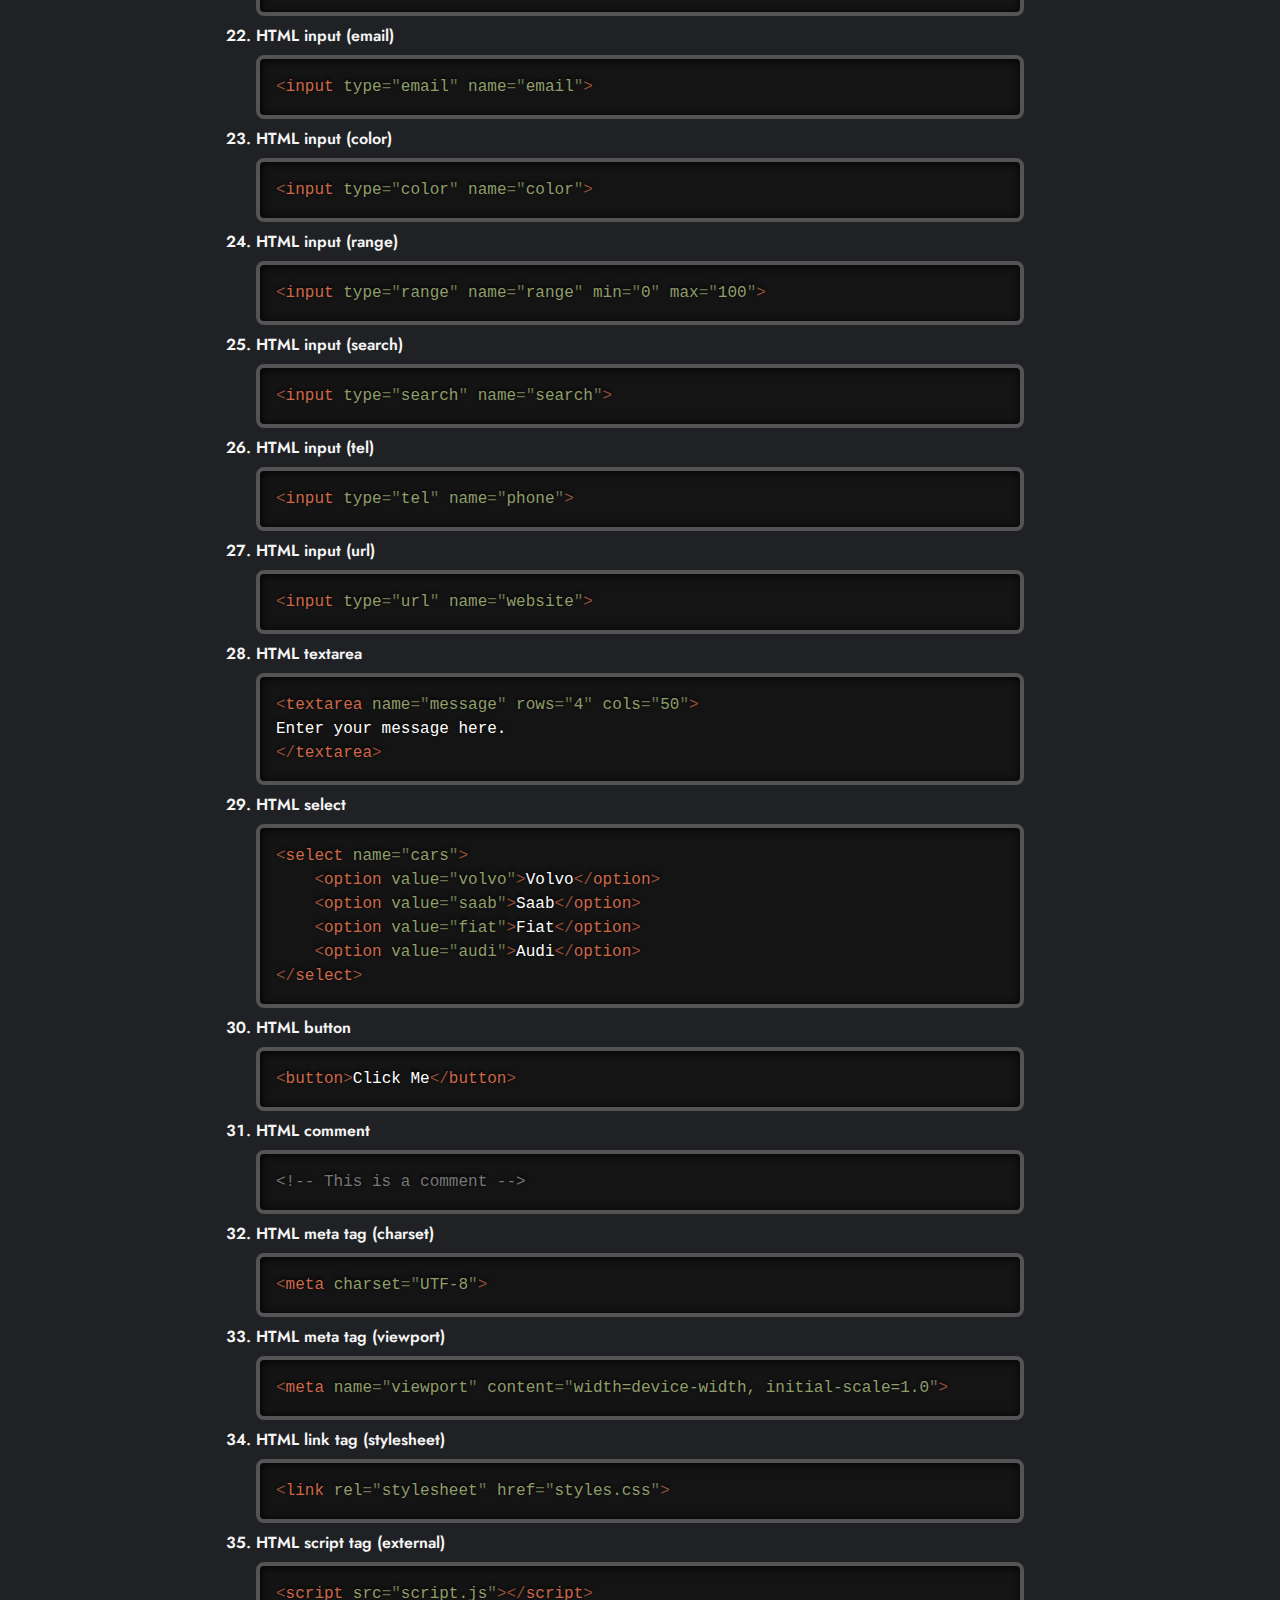
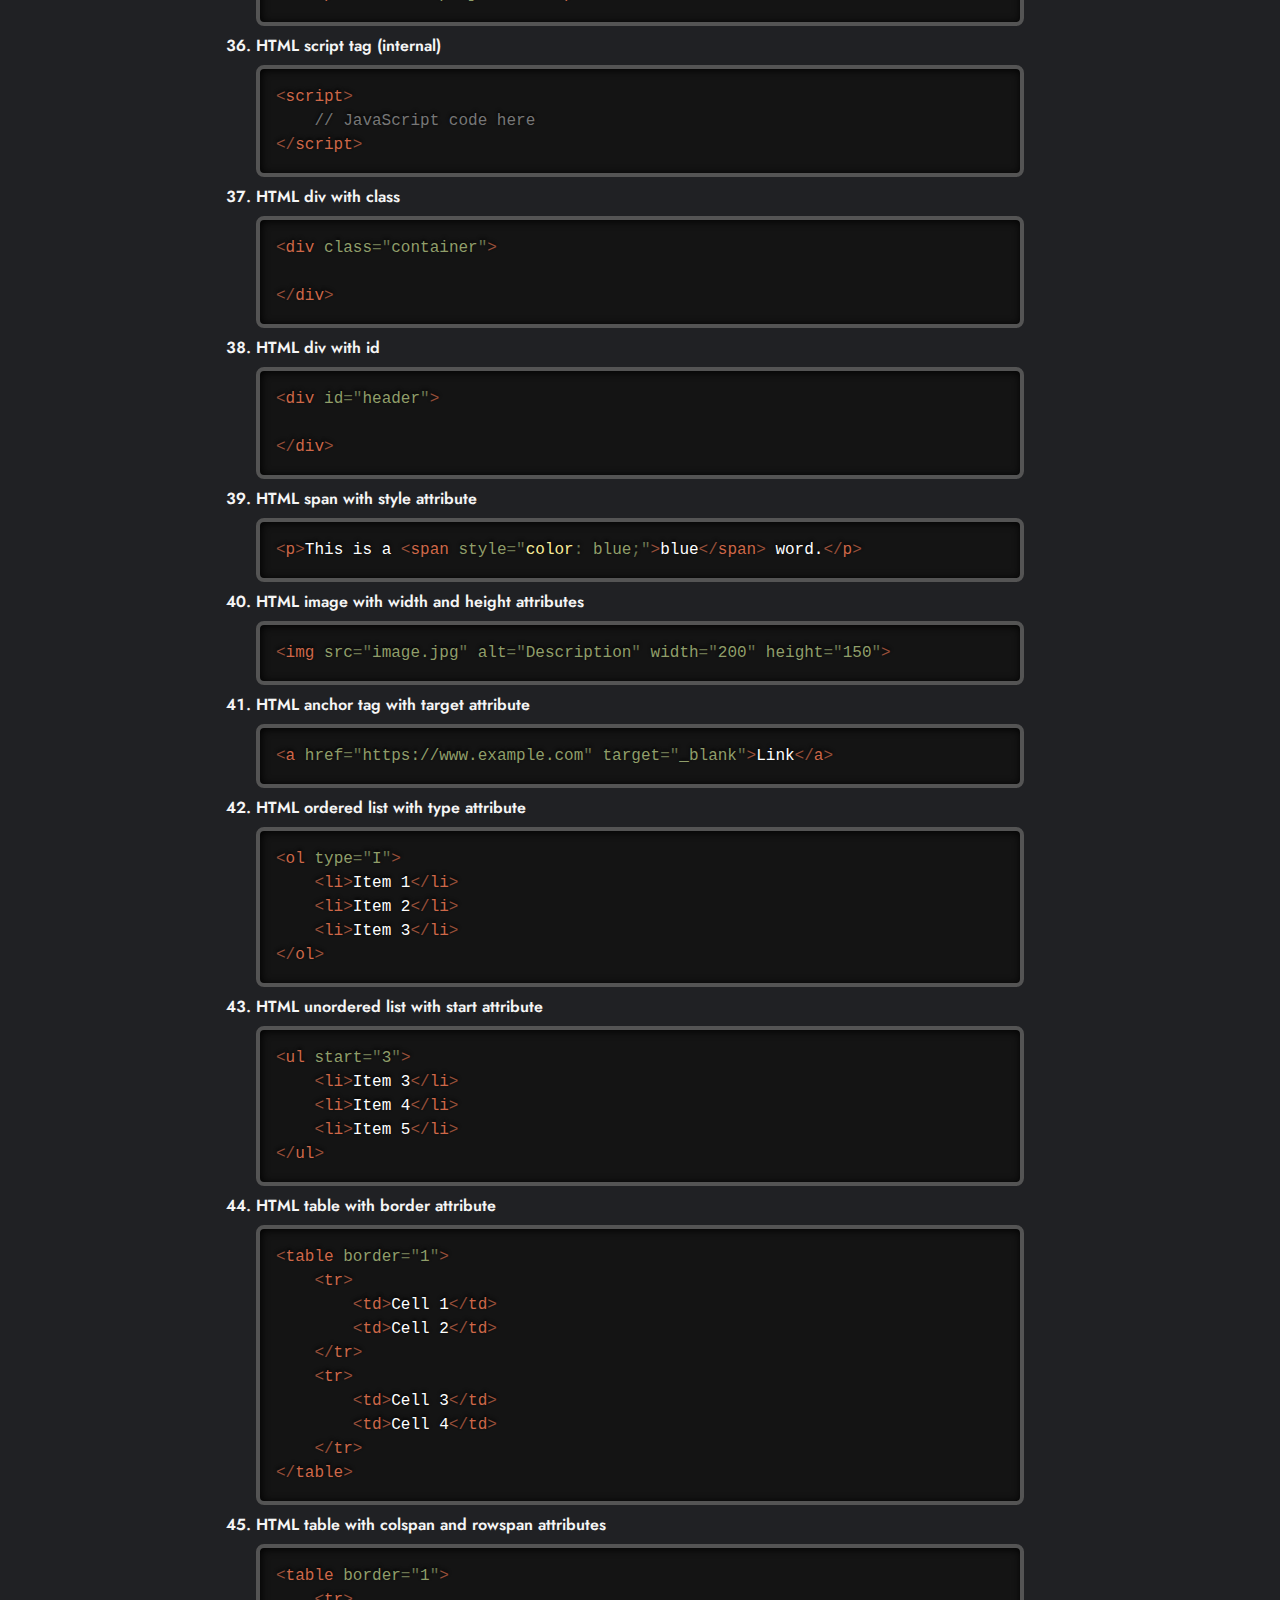
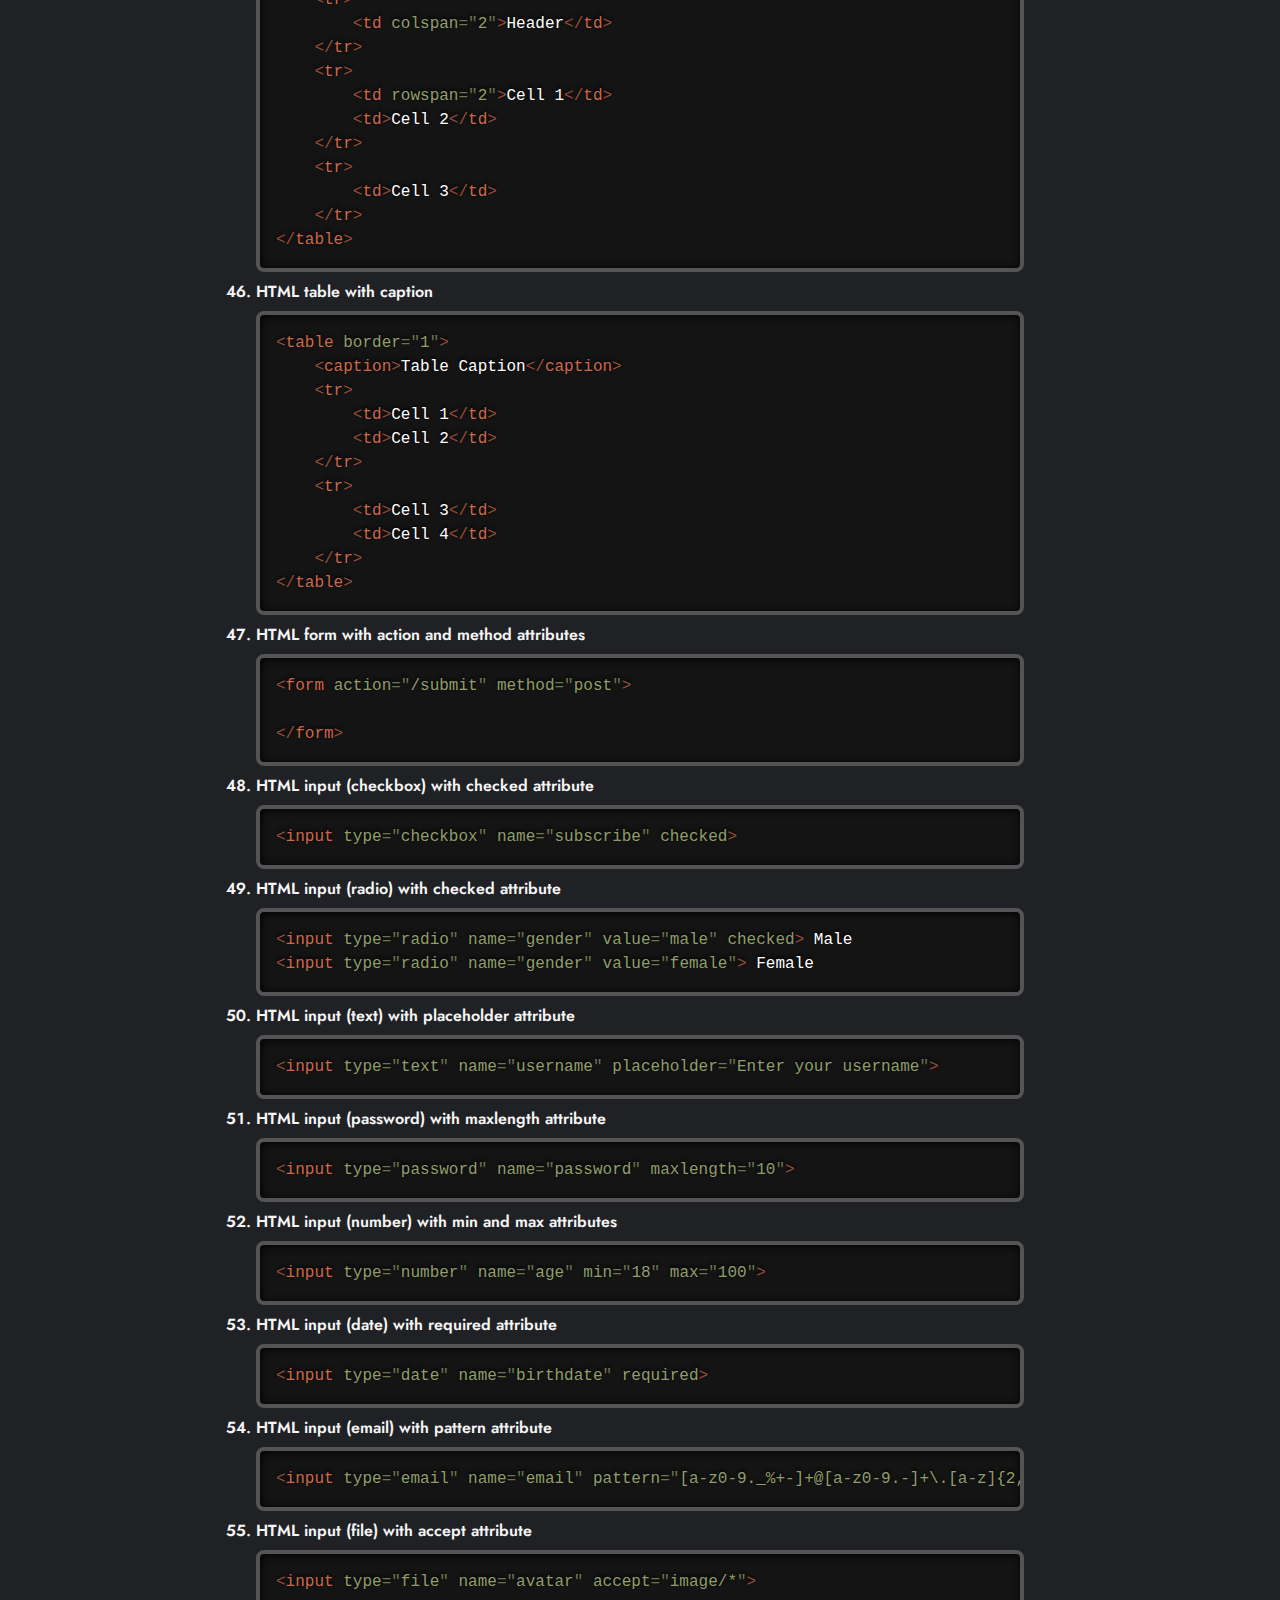
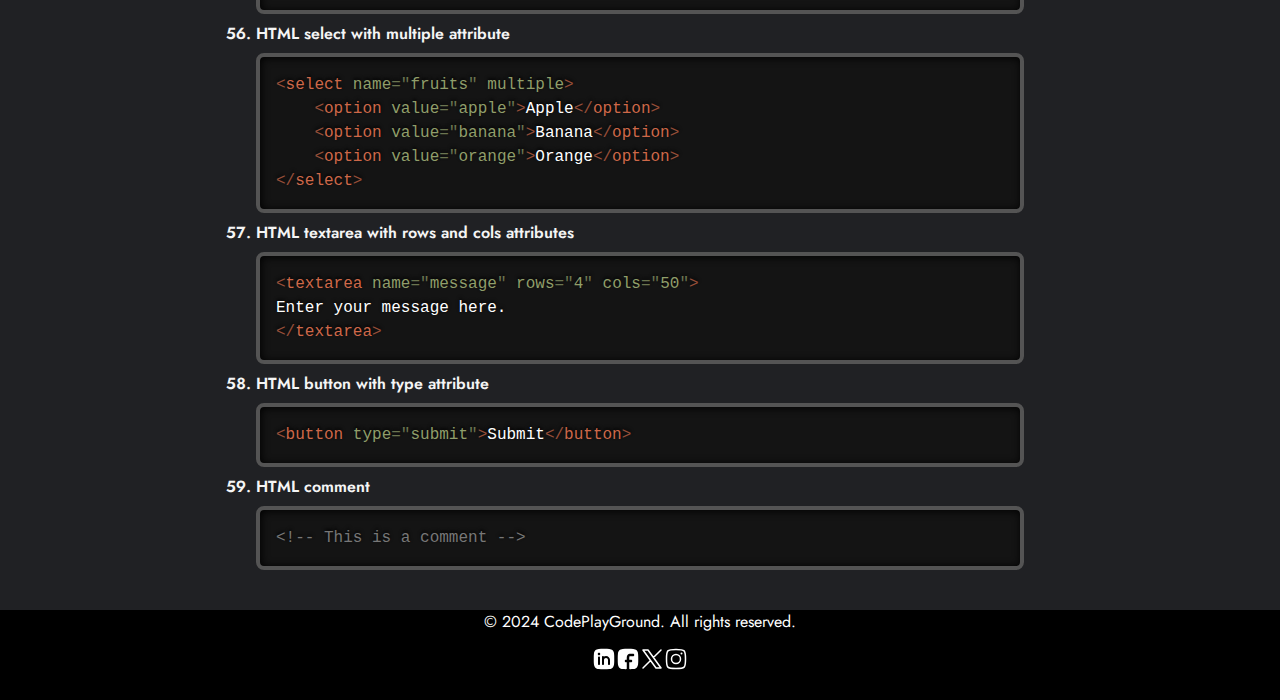
==== commit c7fd8e36: "Update sindex.html" ====
--- a/Cheatsheet/index.html
+++ b/Cheatsheet/index.html
@@ -41,7 +41,7 @@
 
         body {
             font-family: "Jost", sans-serif;
-          
+            background-color: #202124; 
 
         }
 
